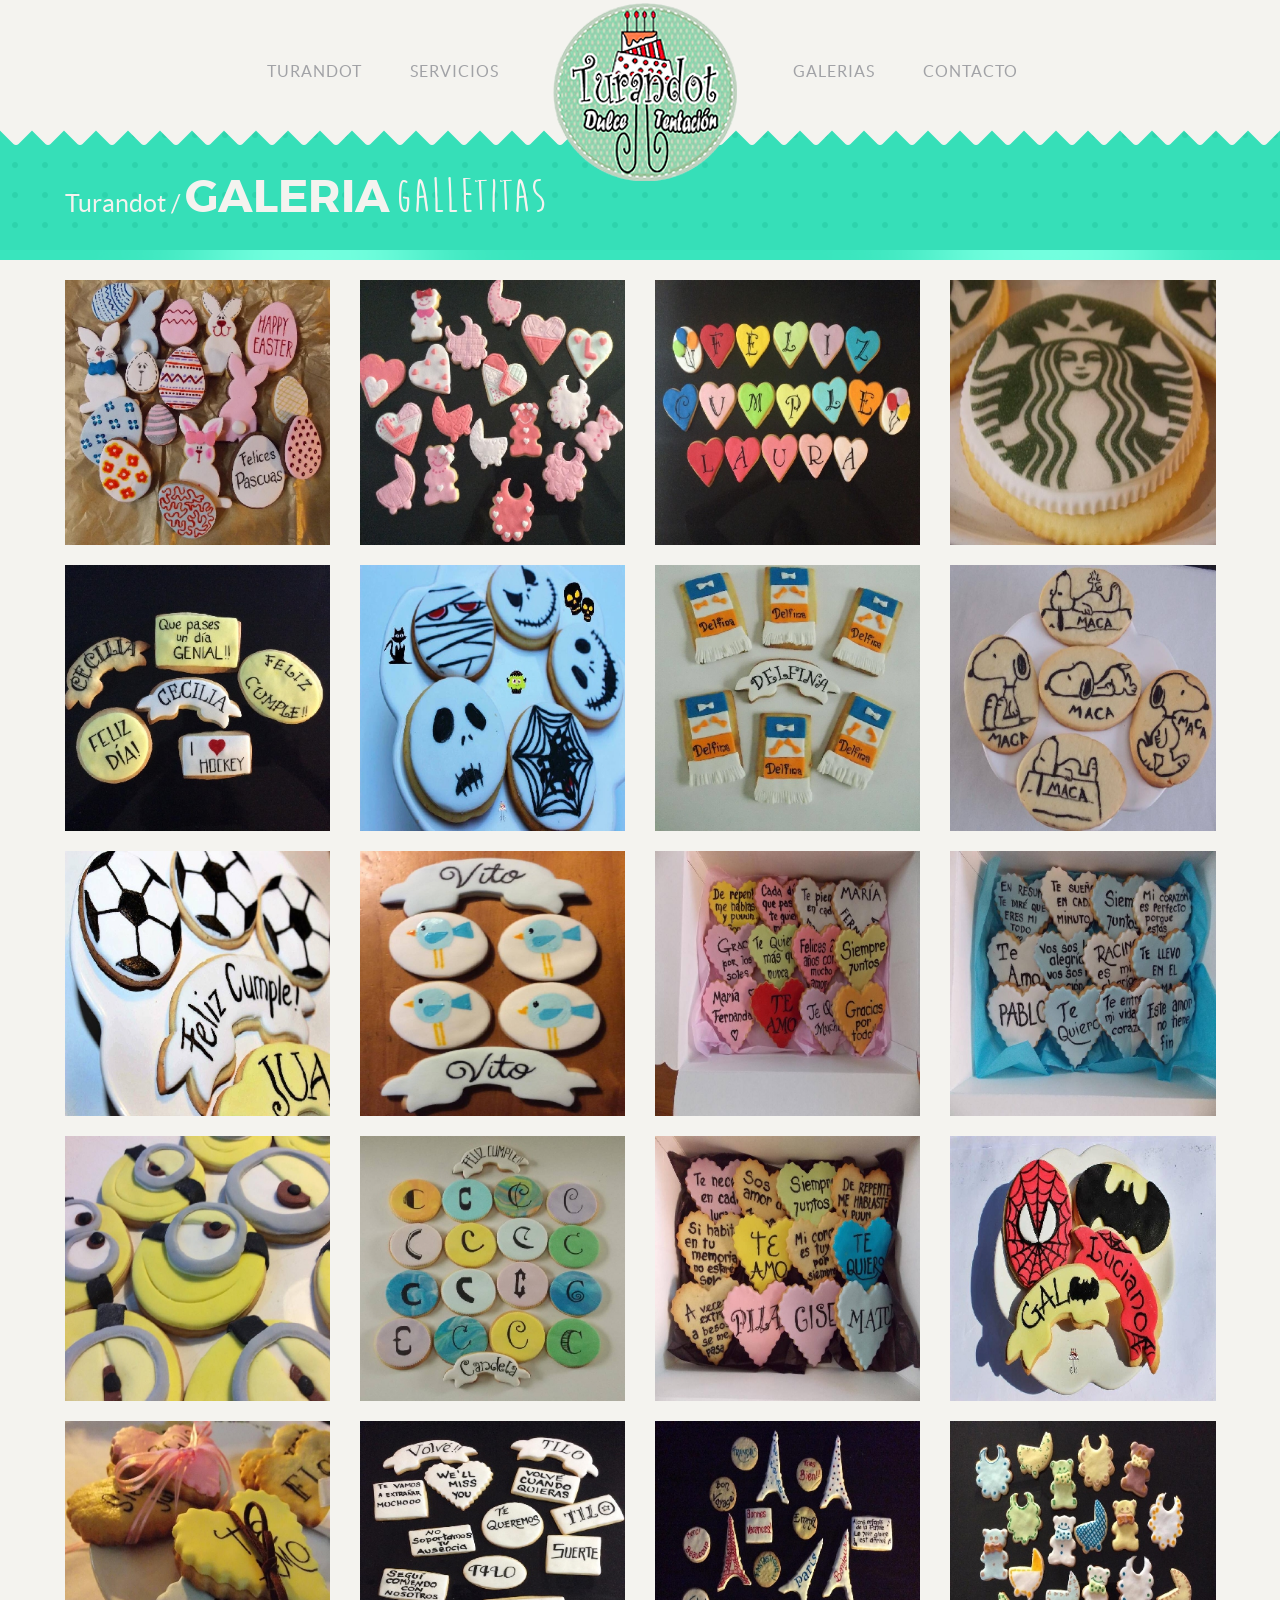
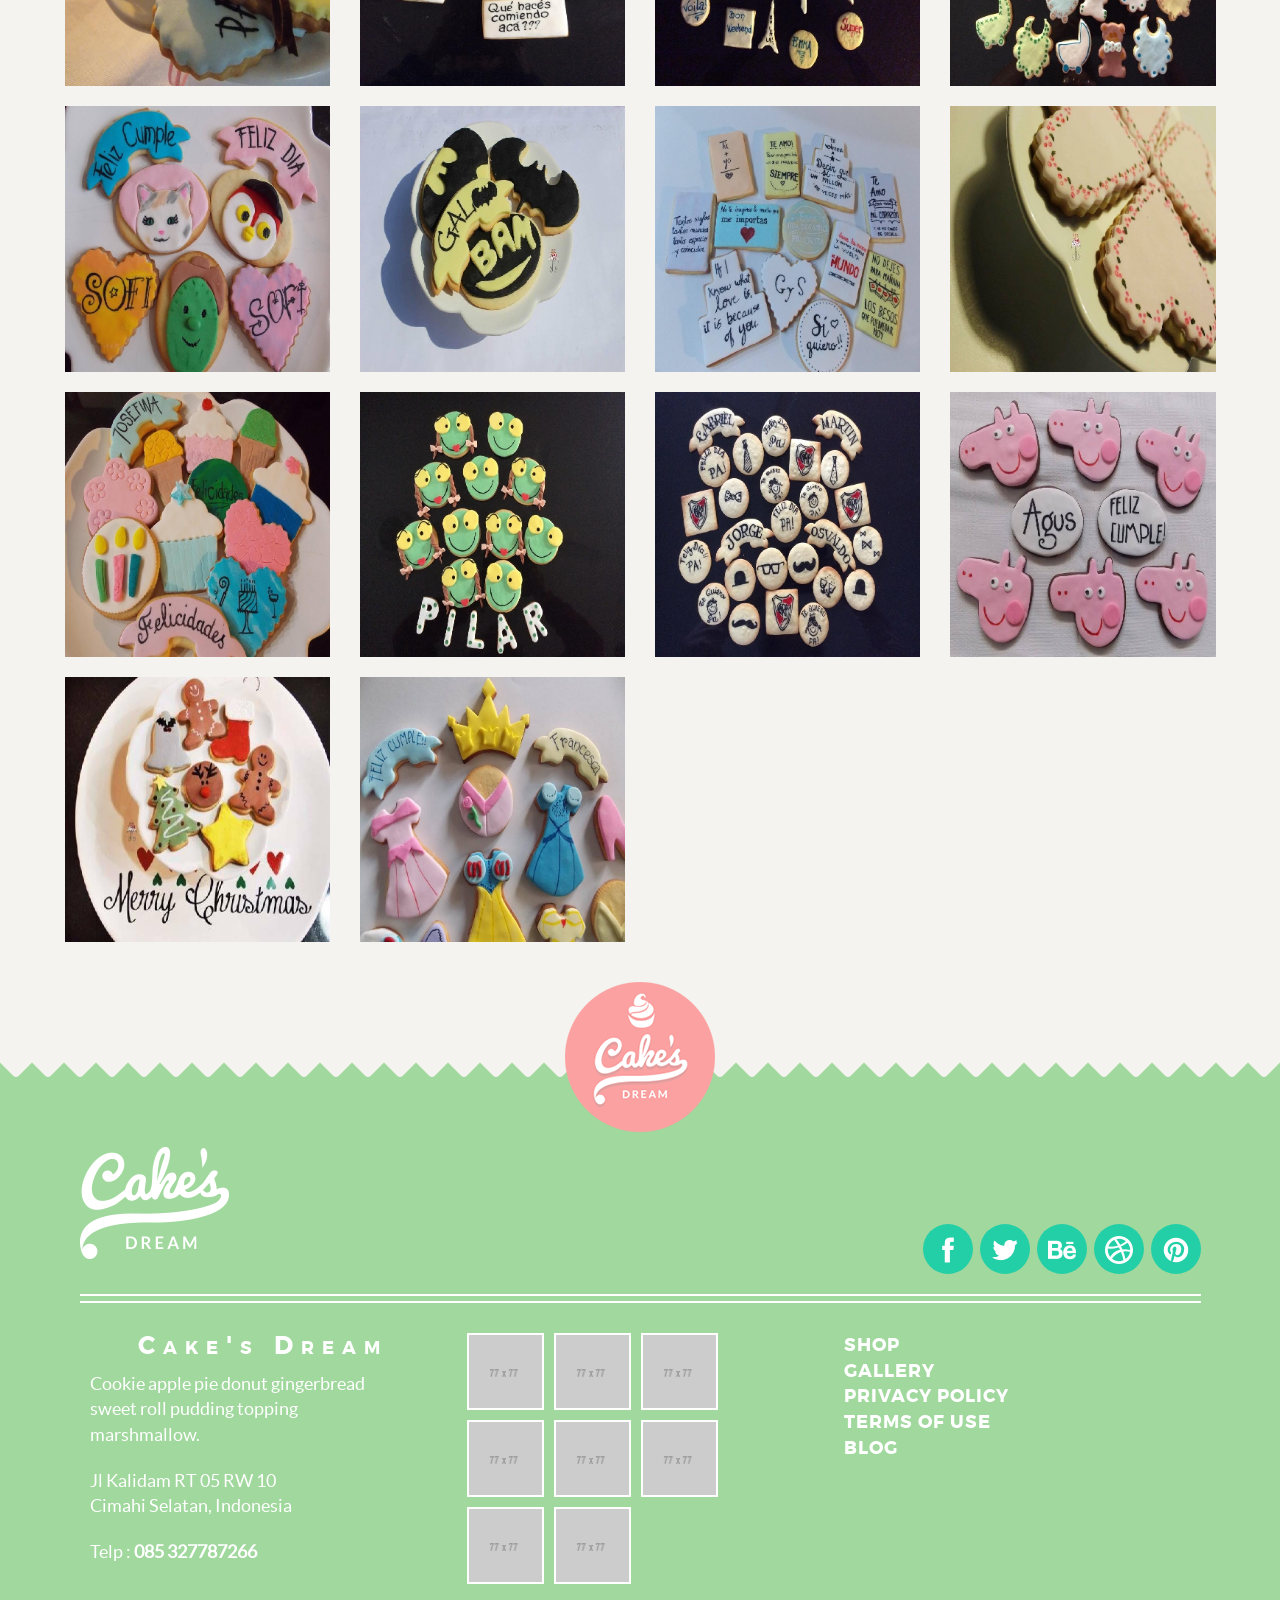
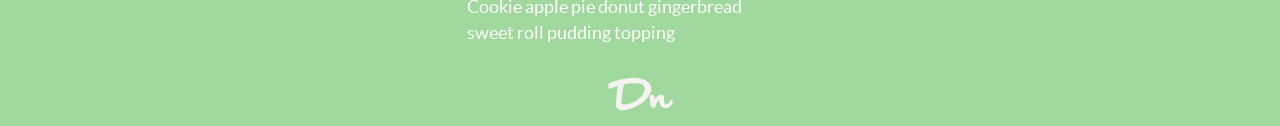
==== galletitas.html @ 6474cf6c "galeria agregada" ====
<!DOCTYPE html>
<html class="no-js" lang="en">
  <head>
    <meta charset="utf-8">
    <meta content="width=device-width, initial-scale=1.0" name="viewport">
    <meta content="Cake&#39;s Dream is Beautiful Template " name="description">
    <meta content="" name="author">
    <link href="assets/images/favicon-32x32.png" rel="shortcut icon">
    <title>Turandot Pasteleria</title>
    <link href="assets/stylesheets/css/bootstrap.css" rel="stylesheet">
    <link href="assets/stylesheets/css/font-family.css" rel="stylesheet">
    <link href="assets/stylesheets/css/responsive.css" rel="stylesheet">
    <link href="assets/stylesheets/css/slick.css" rel="stylesheet">
    <link href="assets/stylesheets/css/slick-theme.css" rel="stylesheet">
    <link href="assets/stylesheets/css/style.css" rel="stylesheet">
    <link href="assets/stylesheets/css/animate.css" rel="stylesheet">
    <link href="assets/javascripts/fancybox/jquery.fancybox.css" rel="stylesheet" type="text/css">
    <link href="assets/stylesheets/css/global.css" rel="stylesheet">
    <link href="assets/stylesheets/css/effect2.css" rel="stylesheet" type="text/css">
    <script src="assets/javascripts/modernizr.custom.js"></script>
  </head>
  <body class="demo-1">
    <div class="ip-container" id="ip-container">
      <!--initial header-->
      <header class="ip-header">
        <div class="ip-loader">
          <svg class="ip-inner" height="60px" viewbox="0 0 80 80" width="60px"><path class="ip-loader-circlebg" d="M40,10C57.351,10,71,23.649,71,40.5S57.351,71,40.5,71 S10,57.351,10,40.5S23.649,10,40.5,10z"></path><path class="ip-loader-circle" d="M40,10C57.351,10,71,23.649,71,40.5S57.351,71,40.5,71 S10,57.351,10,40.5S23.649,10,40.5,10z" id="ip-loader-circle"></path></svg>
        </div>
      </header>
      <!--main content-->
      <div class="ip-main">
        <div class="top-highlight hide">
          &nbsp;
        </div>
        <!-- Start Header Cake -->
        <section class="header-wrapper">
          <header class="wrap-header green-top-dot">
            <div class="top-absolute">
              <div class="top-header">
                <div class="container">
                  <div class="navbar-header visible-xs">
                    <button class="navbar-toggle toggle-cake show-menu"><span class="sr-only">Toggle Navigation</span><span class="icon-bar"></span><span class="icon-bar"></span><span class="icon-bar"></span></button><a class="navbar-brand navbar-cake" href="#"><img alt="Logo-Cupcakes" src="assets/images/logo-100.png"></a>
                  </div>
                  <nav>
                    <ul class="header-nav hidden-xs">
                      <li>
                        <a href="#turandot">Turandot</a>
                      </li>
                      <li>
                        <a href="#servicios">Servicios</a>
                      </li>
                      <li class="pad-top-0i">
                        <img style="margin-top: -18px;" alt="Logo-Cupcakes" src="assets/images/logo-170.png">
                      </li>
                      <li>
                        <a class="show-menu" href="javascript:void(0);">Galerias</a>
                      </li>
                      <li>
                        <a href="index.html#contacto">Contacto</a>
                      </li>
                    </ul>
                  </nav>
                  <!-- Start Mega Menu Cake -->
                  <div class="mega-menu hide">
                    <div class="tittle-mega">
                      <h4>
                        Galerias
                      </h4>
                    </div>
                    <div class="container">
                      <div class="row">
                        <div class="col-sm-2">
<!--                           <ul class="list-mega">
                            <li class="bottom-red-border">
                              Blog
                            </li>
                            <li>
                              <a href="blog.html">Blog Left Content</a>
                            </li>
                            <li>
                              <a href="blog-right-content.html">Blog Right Content</a>
                            </li>
                            <li>
                              <a href="blog-center.html">Blog Center</a>
                            </li>
                          </ul> -->
                        </div>
                        <div class="col-sm-8">
                          <ul class="list-mega">
<!--                             <li class="bottom-red-border">
                  
                            </li> -->
                            <li>
                              <a href="gallery.html">Galletitas</a>
                            </li>
                            <li>
                              <a href="gallery-dot.html">Para el Cafe</a>
                            </li>
                            <li>
                              <a href="gallery-4-column.html">Tortas Clasicas</a>
                            </li>
                            <li>
                              <a href="gallery-dot.html">Tortas Tematicas</a>
                            </li>
                            <li>
                              <a href="gallery-dot.html">Tortas Especiales</a>
                            </li>
                          </ul>
                        </div>
                        <div class="col-sm-2">
<!--                           <ul class="list-mega">
                            <li class="bottom-red-border">
                              OTHER PAGEs
                            </li>
                            <li>
                              <a href="chart-page.html">Chart Page</a>
                            </li>
                            <li>
                              <a href="product-details-page.html">Product Details</a>
                            </li>
                            <li>
                              <a href="privacy-policy.html">Privacy Policy</a>
                            </li>
                            <li>
                              <a href="terms-of-use.html">Terms Of Use</a>
                            </li>
                            <li>
                              <a href="404.html">404</a>
                            </li>
                          </ul> -->
                        </div>
                      </div>
                      <div class="div text-center">
                        <button class="btn btn-pink-cake mar-top-20 close-menu">Cerrar</button>
                      </div>
                    </div>
                  </div>
                  <!-- End Mega Menu Cake -->
                </div>
              </div>
              <div class="triangle">
                &nbsp;
              </div>
            </div>
            <div class="tittle-sub-top pad-top-150">
              <div class="container">
                Turandot /
                <h1>
                  Galeria
                </h1>
                <h2>
                  Galletitas
                </h2>
              </div>
            </div>
          </header>
          <div class="green-arrow">
            &nbsp;
          </div>
        </section>
        <!-- End Header Cake --><!-- Start Gallery -->
        <section class="gallery">
          <h2 class="hide">
            &nbsp;
          </h2>
          <div class="chart-cake">
            <div class="container">
              <div class="row">
                <div class="col-sm-12">
                  <div class="row gallery-cake">
                    <div class="col-sm-3 mar-btm-20 cupcakes">
                      <a class="fancybox" data-fancybox-group="contentgallerygel" href="assets/images/galletitas/originales/1.jpg">
                        <div class="gal-relative">
                          <div class="gal-absolute"></div>
                          <img alt="Gallery-Picture" class="img-100" src="assets/images/galletitas/1.jpg">
                        </div>
                      </a>
                    </div>
                    <div class="col-sm-3 mar-btm-20 cookies">
                      <a class="fancybox" data-fancybox-group="contentgallerygel" href="assets/images/galletitas/originales/2.jpg">
                        <div class="gal-relative">
                          <div class="gal-absolute"></div>
                          <img alt="Gallery-Picture" class="img-100" src="assets/images/galletitas/2.jpg">
                        </div>
                      </a>
                    </div>
                    <div class="col-sm-3 mar-btm-20 icecream">
                      <a class="fancybox" data-fancybox-group="contentgallerygel" href="assets/images/galletitas/originales/3.jpg">
                        <div class="gal-relative">
                          <div class="gal-absolute"></div>
                          <img alt="Gallery-Picture" class="img-100" src="assets/images/galletitas/3.jpg">
                        </div>
                      </a>
                    </div>
                    <div class="col-sm-3 mar-btm-20 cupcakes">
                      <a class="fancybox" data-fancybox-group="contentgallerygel" href="assets/images/galletitas/originales/4.jpg">
                        <div class="gal-relative">
                          <div class="gal-absolute"></div>
                          <img alt="Gallery-Picture" class="img-100" src="assets/images/galletitas/4.jpg">
                        </div>
                      </a>
                    </div>
                    <div class="col-sm-3 mar-btm-20 cookies">
                      <a class="fancybox" data-fancybox-group="contentgallerygel" href="assets/images/galletitas/originales/5.jpg">
                        <div class="gal-relative">
                          <div class="gal-absolute"></div>
                          <img alt="Gallery-Picture" class="img-100" src="assets/images/galletitas/5.jpg">
                        </div>
                      </a>
                    </div>
                    <div class="col-sm-3 mar-btm-20 icecream">
                      <a class="fancybox" data-fancybox-group="contentgallerygel" href="assets/images/galletitas/originales/6.jpg">
                        <div class="gal-relative">
                          <div class="gal-absolute"></div>
                          <img alt="Gallery-Picture" class="img-100" src="assets/images/galletitas/6.jpg">
                        </div>
                      </a>
                    </div>
                    <div class="col-sm-3 mar-btm-20 cupcakes">
                      <a class="fancybox" data-fancybox-group="contentgallerygel" href="assets/images/galletitas/originales/7.jpg">
                        <div class="gal-relative">
                          <div class="gal-absolute"></div>
                          <img alt="Gallery-Picture" class="img-100" src="assets/images/galletitas/7.jpg">
                        </div>
                      </a>
                    </div>
                    <div class="col-sm-3 mar-btm-20 cookies">
                      <a class="fancybox" data-fancybox-group="contentgallerygel" href="assets/images/galletitas/originales/8.jpg">
                        <div class="gal-relative">
                          <div class="gal-absolute"></div>
                          <img alt="Gallery-Picture" class="img-100" src="assets/images/galletitas/8.jpg">
                        </div>
                      </a>
                    </div>
                    <div class="col-sm-3 mar-btm-20 cookies">
                      <a class="fancybox" data-fancybox-group="contentgallerygel" href="assets/images/galletitas/originales/9.jpg">
                        <div class="gal-relative">
                          <div class="gal-absolute"></div>
                          <img alt="Gallery-Picture" class="img-100" src="assets/images/galletitas/9.jpg">
                        </div>
                      </a>
                    </div>
                    <div class="col-sm-3 mar-btm-20 cookies">
                      <a class="fancybox" data-fancybox-group="contentgallerygel" href="assets/images/galletitas/originales/10.jpg">
                        <div class="gal-relative">
                          <div class="gal-absolute"></div>
                          <img alt="Gallery-Picture" class="img-100" src="assets/images/galletitas/10.jpg">
                        </div>
                      </a>
                    </div>                                        
                    <div class="col-sm-3 mar-btm-20 cookies">
                      <a class="fancybox" data-fancybox-group="contentgallerygel" href="assets/images/galletitas/originales/11.jpg">
                        <div class="gal-relative">
                          <div class="gal-absolute"></div>
                          <img alt="Gallery-Picture" class="img-100" src="assets/images/galletitas/11.jpg">
                        </div>
                      </a>
                    </div>
                    <div class="col-sm-3 mar-btm-20 cookies">
                      <a class="fancybox" data-fancybox-group="contentgallerygel" href="assets/images/galletitas/originales/12.jpg">
                        <div class="gal-relative">
                          <div class="gal-absolute"></div>
                          <img alt="Gallery-Picture" class="img-100" src="assets/images/galletitas/12.jpg">
                        </div>
                      </a>
                    </div>                                      
                    <div class="col-sm-3 mar-btm-20 cookies">
                      <a class="fancybox" data-fancybox-group="contentgallerygel" href="assets/images/galletitas/originales/13.jpg">
                        <div class="gal-relative">
                          <div class="gal-absolute"></div>
                          <img alt="Gallery-Picture" class="img-100" src="assets/images/galletitas/13.jpg">
                        </div>
                      </a>
                    </div>
                    <div class="col-sm-3 mar-btm-20 cookies">
                      <a class="fancybox" data-fancybox-group="contentgallerygel" href="assets/images/galletitas/originales/14.jpg">
                        <div class="gal-relative">
                          <div class="gal-absolute"></div>
                          <img alt="Gallery-Picture" class="img-100" src="assets/images/galletitas/14.jpg">
                        </div>
                      </a>
                    </div>                                        
                    <div class="col-sm-3 mar-btm-20 cookies">
                      <a class="fancybox" data-fancybox-group="contentgallerygel" href="assets/images/galletitas/originales/15.jpg">
                        <div class="gal-relative">
                          <div class="gal-absolute"></div>
                          <img alt="Gallery-Picture" class="img-100" src="assets/images/galletitas/15.jpg">
                        </div>
                      </a>
                    </div> 
                    <div class="col-sm-3 mar-btm-20 cupcakes">
                      <a class="fancybox" data-fancybox-group="contentgallerygel" href="assets/images/galletitas/originales/16.jpg">
                        <div class="gal-relative">
                          <div class="gal-absolute"></div>
                          <img alt="Gallery-Picture" class="img-100" src="assets/images/galletitas/16.jpg">
                        </div>
                      </a>
                    </div>
                    <div class="col-sm-3 mar-btm-20 cookies">
                      <a class="fancybox" data-fancybox-group="contentgallerygel" href="assets/images/galletitas/originales/17.jpg">
                        <div class="gal-relative">
                          <div class="gal-absolute"></div>
                          <img alt="Gallery-Picture" class="img-100" src="assets/images/galletitas/17.jpg">
                        </div>
                      </a>
                    </div>
                    <div class="col-sm-3 mar-btm-20 icecream">
                      <a class="fancybox" data-fancybox-group="contentgallerygel" href="assets/images/galletitas/originales/18.jpg">
                        <div class="gal-relative">
                          <div class="gal-absolute"></div>
                          <img alt="Gallery-Picture" class="img-100" src="assets/images/galletitas/18.jpg">
                        </div>
                      </a>
                    </div>
                    <div class="col-sm-3 mar-btm-20 cupcakes">
                      <a class="fancybox" data-fancybox-group="contentgallerygel" href="assets/images/galletitas/originales/19.jpg">
                        <div class="gal-relative">
                          <div class="gal-absolute"></div>
                          <img alt="Gallery-Picture" class="img-100" src="assets/images/galletitas/19.jpg">
                        </div>
                      </a>
                    </div>
                    <div class="col-sm-3 mar-btm-20 cookies">
                      <a class="fancybox" data-fancybox-group="contentgallerygel" href="assets/images/galletitas/originales/20.jpg">
                        <div class="gal-relative">
                          <div class="gal-absolute"></div>
                          <img alt="Gallery-Picture" class="img-100" src="assets/images/galletitas/20.jpg">
                        </div>
                      </a>
                    </div>
                    <div class="col-sm-3 mar-btm-20 icecream">
                      <a class="fancybox" data-fancybox-group="contentgallerygel" href="assets/images/galletitas/originales/21.jpg">
                        <div class="gal-relative">
                          <div class="gal-absolute"></div>
                          <img alt="Gallery-Picture" class="img-100" src="assets/images/galletitas/21.jpg">
                        </div>
                      </a>
                    </div>
                    <div class="col-sm-3 mar-btm-20 cupcakes">
                      <a class="fancybox" data-fancybox-group="contentgallerygel" href="assets/images/galletitas/originales/22.jpg">
                        <div class="gal-relative">
                          <div class="gal-absolute"></div>
                          <img alt="Gallery-Picture" class="img-100" src="assets/images/galletitas/22.jpg">
                        </div>
                      </a>
                    </div>
                    <div class="col-sm-3 mar-btm-20 cookies">
                      <a class="fancybox" data-fancybox-group="contentgallerygel" href="assets/images/galletitas/originales/23.jpg">
                        <div class="gal-relative">
                          <div class="gal-absolute"></div>
                          <img alt="Gallery-Picture" class="img-100" src="assets/images/galletitas/23.jpg">
                        </div>
                      </a>
                    </div>
                    <div class="col-sm-3 mar-btm-20 cookies">
                      <a class="fancybox" data-fancybox-group="contentgallerygel" href="assets/images/galletitas/originales/24.jpg">
                        <div class="gal-relative">
                          <div class="gal-absolute"></div>
                          <img alt="Gallery-Picture" class="img-100" src="assets/images/galletitas/24.jpg">
                        </div>
                      </a>
                    </div>
                    <div class="col-sm-3 mar-btm-20 cookies">
                      <a class="fancybox" data-fancybox-group="contentgallerygel" href="assets/images/galletitas/originales/25.jpg">
                        <div class="gal-relative">
                          <div class="gal-absolute"></div>
                          <img alt="Gallery-Picture" class="img-100" src="assets/images/galletitas/25.jpg">
                        </div>
                      </a>
                    </div>                                        
                    <div class="col-sm-3 mar-btm-20 cookies">
                      <a class="fancybox" data-fancybox-group="contentgallerygel" href="assets/images/galletitas/originales/26.jpg">
                        <div class="gal-relative">
                          <div class="gal-absolute"></div>
                          <img alt="Gallery-Picture" class="img-100" src="assets/images/galletitas/26.jpg">
                        </div>
                      </a>
                    </div>
                    <div class="col-sm-3 mar-btm-20 cookies">
                      <a class="fancybox" data-fancybox-group="contentgallerygel" href="assets/images/galletitas/originales/27.jpg">
                        <div class="gal-relative">
                          <div class="gal-absolute"></div>
                          <img alt="Gallery-Picture" class="img-100" src="assets/images/galletitas/27.jpg">
                        </div>
                      </a>
                    </div>                                      
                    <div class="col-sm-3 mar-btm-20 cookies">
                      <a class="fancybox" data-fancybox-group="contentgallerygel" href="assets/images/galletitas/originales/28.jpg">
                        <div class="gal-relative">
                          <div class="gal-absolute"></div>
                          <img alt="Gallery-Picture" class="img-100" src="assets/images/galletitas/28.jpg">
                        </div>
                      </a>
                    </div>
                    <div class="col-sm-3 mar-btm-20 cookies">
                      <a class="fancybox" data-fancybox-group="contentgallerygel" href="assets/images/galletitas/originales/29.jpg">
                        <div class="gal-relative">
                          <div class="gal-absolute"></div>
                          <img alt="Gallery-Picture" class="img-100" src="assets/images/galletitas/29.jpg">
                        </div>
                      </a>
                    </div>                                        
                    <div class="col-sm-3 mar-btm-20 cookies">
                      <a class="fancybox" data-fancybox-group="contentgallerygel" href="assets/images/galletitas/originales/30.jpg">
                        <div class="gal-relative">
                          <div class="gal-absolute"></div>
                          <img alt="Gallery-Picture" class="img-100" src="assets/images/galletitas/30.jpg">
                        </div>
                      </a>
                    </div>                                        
                  </div>
                </div>
              </div>
            </div>
          </div>
        </section>
        <!-- End Gallery -->            <!-- Start Footer Cake -->
        <footer>
          <div class="triangle-no-animate">
            &nbsp;
          </div>
          <div class="container">
            <div class="abs-logo-footer">
              <img alt="Logo-Cake" src="assets/images/logo-150.png">
            </div>
            <div class="top-footer">
              <div class="row">
                <div class="col-sm-6">
                  <img alt="Logo-White" class="img-cake-center-res mar-btm-20" src="assets/images/logo-white.png">
                </div>
                <div class="col-sm-6 text-right">
                  <ul class="sosmed-cake">
                    <li>
                      <div class="center-sosmed">
                        <p class="icon icon-facebook">
                          &nbsp;
                        </p>
                      </div>
                    </li>
                    <li>
                      <div class="center-sosmed">
                        <p class="icon icon-twitter">
                          &nbsp;
                        </p>
                      </div>
                    </li>
                    <li>
                      <div class="center-sosmed">
                        <p class="icon icon-behance">
                          &nbsp;
                        </p>
                      </div>
                    </li>
                    <li>
                      <div class="center-sosmed">
                        <p class="icon icon-dribbble">
                          &nbsp;
                        </p>
                      </div>
                    </li>
                    <li>
                      <div class="center-sosmed">
                        <p class="icon icon-pinterest">
                          &nbsp;
                        </p>
                      </div>
                    </li>
                  </ul>
                </div>
              </div>
            </div>
            <div class="line-top-white mar-btm-20 mar-top-20">
              &nbsp;
            </div>
            <div class="content-about-footer">
              <!-- Column -->
              <div class="col-sm-4">
                <h4>
                  Cake's Dream
                </h4>
                <p class="mar-btm-20">
                  Cookie apple pie donut gingerbread <br>sweet roll pudding topping <br>marshmallow.<br>
                </p>
                <p class="mar-btm-20">
                  Jl Kalidam RT 05 RW 10 <br>Cimahi Selatan, Indonesia<br>
                </p>
                <p class="mar-btm-20">
                  Telp : <strong>085 327787266</strong>
                </p>
              </div>
              <!-- Column -->
              <div class="col-sm-4 hidden-xs">
                <ul class="list-picture-footer">
                  <li>
                    <a class="fancybox" data-fancybox-group="contentgallery" href="assets/images/tag-1.jpg"><img alt="Img-sm-picture" class="img-100" src="assets/images/tag-1.jpg"></a>
                  </li>
                  <li>
                    <a class="fancybox" data-fancybox-group="contentgallery" href="assets/images/tag-2.jpg"><img alt="Img-sm-picture" class="img-100" src="assets/images/tag-2.jpg"></a>
                  </li>
                  <li>
                    <a class="fancybox" data-fancybox-group="contentgallery" href="assets/images/tag-3.jpg"><img alt="Img-sm-picture" class="img-100" src="assets/images/tag-3.jpg"></a>
                  </li>
                  <li>
                    <a class="fancybox" data-fancybox-group="contentgallery" href="assets/images/tag-4.jpg"><img alt="Img-sm-picture" class="img-100" src="assets/images/tag-4.jpg"></a>
                  </li>
                  <li>
                    <a class="fancybox" data-fancybox-group="contentgallery" href="assets/images/tag-5.jpg"><img alt="Img-sm-picture" class="img-100" src="assets/images/tag-5.jpg"></a>
                  </li>
                  <li>
                    <a class="fancybox" data-fancybox-group="contentgallery" href="assets/images/tag-6.jpg"><img alt="Img-sm-picture" class="img-100" src="assets/images/tag-6.jpg"></a>
                  </li>
                  <li>
                    <a class="fancybox" data-fancybox-group="contentgallery" href="assets/images/tag-7.jpg"><img alt="Img-sm-picture" class="img-100" src="assets/images/tag-7.jpg"></a>
                  </li>
                  <li>
                    <a class="fancybox" data-fancybox-group="contentgallery" href="assets/images/tag-8.jpg"><img alt="Img-sm-picture" class="img-100" src="assets/images/tag-8.jpg"></a>
                  </li>
                </ul>
                <div class="clear"></div>
                <p>
                  Cookie apple pie donut gingerbread <br>sweet roll pudding topping
                </p>
              </div>
              <!-- Column -->
              <div class="col-sm-4">
                <ul class="list-link-home">
                  <li>
                    <a href="shop.html">Shop</a>
                  </li>
                  <li>
                    <a href="gallery.html">Gallery</a>
                  </li>
                  <li>
                    <a href="privacy-policy.html">Privacy Policy</a>
                  </li>
                  <li>
                    <a href="terms-of-use.html">Terms Of Use</a>
                  </li>
                  <li>
                    <a href="blog-center.html">Blog</a>
                  </li>
                </ul>
              </div>
            </div>
            <div class="logo-dn">
              <img alt="Delip Nugraha" src="assets/images/dn.png">
            </div>
          </div>
        </footer>
        <!-- End Option Cake -->
      </div>
    </div>
    <script src="assets/javascripts/jquery.js"></script>
    <script src="assets/javascripts/fancybox/jquery.fancybox.pack.js"></script>
    <script src="assets/javascripts/slick.js"></script>
    <script src="assets/javascripts/wow/wow.js"></script>
    <script src="assets/javascripts/custom.js"></script>
    <script src="assets/javascripts/bootstrap.js"></script>
    <script src="assets/javascripts/classie.js"></script>
    <script src="assets/javascripts/pathLoader.js"></script>
    <script src="assets/javascripts/main.js"></script>
    <script type="text/javascript">
      new WOW().init();
    </script>
  </body>
</html>
---- assets/stylesheets/css/font-family.css ----
@charset "UTF-8";
/* Generated by Font Squirrel (http://www.fontsquirrel.com) on February 2, 2015 */
@font-face {
  font-family: 'montserratbold';
  src: url('../../fonts/montserrat-bold-webfont.eot');
  src: url('../../fonts/montserrat-bold-webfont.eot?#iefix') format('embedded-opentype'), url('../../fonts/montserrat-bold-webfont.woff2') format('woff2'), url('../../fonts/montserrat-bold-webfont.woff') format('woff'), url('../../fonts/montserrat-bold-webfont.ttf') format('truetype'), url('../../fonts/montserrat-bold-webfont.svg#montserratbold') format('svg');
  font-weight: normal;
  font-style: normal;
}
@font-face {
  font-family: 'moon_flower_boldregular';
  src: url('../../fonts/moon_flower_bold-webfont.eot');
  src: url('../../fonts/moon_flower_bold-webfont.eot?#iefix') format('embedded-opentype'), url('../../fonts/moon_flower_bold-webfont.woff2') format('woff2'), url('../../fonts/moon_flower_bold-webfont.woff') format('woff'), url('../../fonts/moon_flower_bold-webfont.ttf') format('truetype'), url('../../fonts/moon_flower_bold-webfont.svg#moon_flower_boldregular') format('svg');
  font-weight: normal;
  font-style: normal;
}
@font-face {
  font-family: 'latoregular';
  src: url('../../fonts/lato-regular-webfont.eot');
  src: url('../../fonts/lato-regular-webfont.eot?#iefix') format('embedded-opentype'), url('../../fonts/lato-regular-webfont.woff2') format('woff2'), url('../../fonts/lato-regular-webfont.woff') format('woff'), url('../../fonts/lato-regular-webfont.ttf') format('truetype'), url('../../fonts/lato-regular-webfont.svg#latoregular') format('svg');
  font-weight: normal;
  font-style: normal;
}
@font-face {
  font-family: "custom-font";
  src: url("../../fonts/custom-font.eot");
  src: url("../../fonts/custom-font.eot?#iefix") format("embedded-opentype"), url("../../fonts/custom-font.woff") format("woff"), url("../../fonts/custom-font.ttf") format("truetype"), url("../../fonts/custom-font.svg#untitled-font-4") format("svg");
  font-weight: normal;
  font-style: normal;
}
[data-icon]:before {
  font-family: "custom-font" !important;
  content: attr(data-icon);
  font-style: normal !important;
  font-weight: normal !important;
  font-variant: normal !important;
  text-transform: none !important;
  speak: none;
  line-height: 1;
  -webkit-font-smoothing: antialiased;
  -moz-osx-font-smoothing: grayscale;
}
[class^="icon-"]:before,
[class*=" icon-"]:before {
  font-family: "custom-font" !important;
  font-style: normal !important;
  font-weight: normal !important;
  font-variant: normal !important;
  text-transform: none !important;
  speak: none;
  line-height: 1;
  -webkit-font-smoothing: antialiased;
  -moz-osx-font-smoothing: grayscale;
}
.icon-ionicons:before {
  content: "a";
}
.icon-ionicons-1:before {
  content: "b";
}
.icon-ionicons-2:before {
  content: "c";
}
.icon-ionicons-3:before {
  content: "d";
}
.icon-hour-glass:before {
  content: "e";
}
.icon-phone-1:before {
  content: "f";
}
.icon-paypal:before {
  content: "g";
}
.icon-map-pin-5:before {
  content: "h";
}
.icon-html:before {
  content: "i";
}
.icon-hourglass:before {
  content: "j";
}
.icon-wrench:before {
  content: "k";
}
.icon-fontawesome-webfont:before {
  content: "l";
}
.icon-fontawesome-webfont-1:before {
  content: "m";
}
.icon-fontawesome-webfont-2:before {
  content: "n";
}
.icon-check-alt:before {
  content: "o";
}
.icon-fontawesome-webfont-3:before {
  content: "p";
}
.icon-cog:before {
  content: "q";
}
.icon-cog-1:before {
  content: "r";
}
.icon-device-mobile:before {
  content: "s";
}
.icon-placepin:before {
  content: "t";
}
.icon-paint-bucket:before {
  content: "u";
}
.icon-screen-desktop:before {
  content: "v";
}
.icon-behance:before {
  content: "w";
}
.icon-facebook:before {
  content: "x";
}
.icon-twitter:before {
  content: "y";
}
.icon-linkedin:before {
  content: "z";
}
.icon-gplus:before {
  content: "A";
}
.icon-mail:before {
  content: "B";
}
.icon-email-envelope:before {
  content: "C";
}
.icon-at-email:before {
  content: "D";
}
.icon-dribbble:before {
  content: "E";
}
.icon-dribbble-1:before {
  content: "F";
}
.icon-mark-github:before {
  content: "G";
}
.icon-octoface:before {
  content: "H";
}
.icon-squirrel:before {
  content: "I";
}
.icon-check-mark-2:before {
  content: "J";
}
.icon-check-mark:before {
  content: "K";
}
.icon-check-circle:before {
  content: "L";
}
.icon-pinterest:before {
  content: "M";
}
.icon-social-orkut:before {
  content: "N";
}
.icon-social-evernote:before {
  content: "O";
}
.icon-social-linkedin:before {
  content: "P";
}
.icon-social-tumblr:before {
  content: "Q";
}
.icon-social-treehouse:before {
  content: "R";
}
.icon-social-stumbleupon:before {
  content: "S";
}
.icon-social-rdio:before {
  content: "T";
}
.icon-social-twitter:before {
  content: "U";
}
.icon-social-vimeo:before {
  content: "V";
}
.icon-social-xbox:before {
  content: "W";
}
.icon-social-smashing-mag:before {
  content: "X";
}
.icon-social-skype:before {
  content: "Y";
}
.icon-chevron-right:before {
  content: "Z";
}
.icon-chevron-left:before {
  content: "0";
}
.icon-apple:before {
  content: "1";
}
.icon-cd:before {
  content: "2";
}
.icon-air:before {
  content: "3";
}
.icon-rocket:before {
  content: "4";
}
.icon-sound:before {
  content: "5";
}
.icon-eye:before {
  content: "6";
}
.icon-attachment:before {
  content: "7";
}
.icon-at:before {
  content: "8";
}
.icon-check:before {
  content: "9";
}
.icon-pen:before {
  content: "!";
}
---- assets/stylesheets/css/responsive.css ----
.pad-md-100 {
	padding: 0 100px;
}
---- assets/stylesheets/css/style.css ----
/* 
=============================================== 
Table Of Content
=============================================== 

1. Header Section CSS
	1.1 Header Custom Title Background
2. Shop Product
	2.1 Product Details
	2.2 Chart Page
3. Banner Section CSS
4. About Cake Section CSS
5. Gallery Section CSS
6. Product Cake Section CSS
7. News Cake Section CSS
8. Option Section CSS
9. Pricing Cake Section CSS
10. About Cake Section CSS
11. Pagination Section CSS
12. Terms of Use and Privacy Section CSS
13. 404 Section CSS
14. Footer Section CSS 

-------------------------------------------- */
/* 
=============================================== 
1. Header Section CSS
=============================================== 
*/
.normal-heading {
  margin: 0 auto;
  margin-top: 0;
  margin-bottom: 0;
}
.mar-top-10 {
  margin-top: 10px;
}
.mar-top-20 {
  margin-top: 20px;
}
.mar-right-10 {
  margin-right: 10px;
}
.mar-left-10 {
  margin-left: 10px;
}
.mar-btm-0 {
  margin-bottom: 0;
}
.mar-btm-10 {
  margin-bottom: 10px;
}
.mar-btm-20 {
  margin-bottom: 20px;
}
.no-pad-right {
  padding-right: 15px;
}
@media (min-width: 768px) {
  .no-pad-right {
    padding-right: 0;
  }
}
.no-pad-left {
  padding-left: 15px;
}
@media (min-width: 768px) {
  .no-pad-left {
    padding-left: 0;
  }
}
.pad-top-150 {
  padding-top: 150px;
}
.pad-top-10 {
  padding-top: 10px;
}
.pad-btm-10 {
  padding-bottom: 10px;
}
.img-cake-center {
  display: block;
  margin: 0 auto;
}
@media (max-width: 768px) {
  .img-cake-center-res {
    display: block;
    margin: 0 auto;
  }
}
@media (max-width: 768px) {
  .img-full-sm {
    width: auto;
  }
}
@media (min-width: 768px) {
  .img-full-sm {
    width: 100%;
  }
}
@media (min-width: 992px) {
  .img-full-sm {
    width: auto;
  }
}
.lpurple {
  color: #e6c9ff;
}
.purple-color {
  color: #a593c2;
}
.dpurple-color {
  color: #9a70bf;
}
.green-color {
  color: #23cfa7;
}
.orange-color {
  color: #ffbb63;
}
.blue-color {
  color: #59d4f0;
}
.pink-color {
  color: #fba1a1;
}
.grey-color {
  color: #a1a2a6;
}
.btn:focus {
  outline: 0;
  color: #ffffff;
}
.btn-inline {
  display: inline-block;
}
.btn-pink-cake {
  background-color: #fba1a1;
  text-transform: uppercase;
  color: #ffffff;
  -webkit-transition: all 0.2s ease-out;
  -moz-transition: all 0.2s ease-out;
  -ms-transition: all 0.2s ease-out;
  -o-transition: all 0.2s ease-out;
  transition: all 0.2s ease-out;
}
.btn-pink-cake:hover {
  color: #ffffff;
  background-color: #f97070;
}
.btn-grey-cake {
  background-color: #a1a2a6;
  text-transform: uppercase;
  color: #ffffff;
  -webkit-transition: all 0.2s ease-out;
  -moz-transition: all 0.2s ease-out;
  -ms-transition: all 0.2s ease-out;
  -o-transition: all 0.2s ease-out;
  transition: all 0.2s ease-out;
}
.btn-grey-cake:hover {
  color: #ffffff;
  background-color: #87888d;
}
.btn-blue-cake {
  background-color: #59d4f0;
  text-transform: uppercase;
  color: #ffffff;
  -webkit-transition: all 0.2s ease-out;
  -moz-transition: all 0.2s ease-out;
  -ms-transition: all 0.2s ease-out;
  -o-transition: all 0.2s ease-out;
  transition: all 0.2s ease-out;
}
.btn-blue-cake:hover {
  color: #ffffff;
  background-color: #2ac8ec;
}
.btn-orange-cake {
  background-color: #ffbb63;
  text-transform: uppercase;
  color: #ffffff;
  -webkit-transition: all 0.2s ease-out;
  -moz-transition: all 0.2s ease-out;
  -ms-transition: all 0.2s ease-out;
  -o-transition: all 0.2s ease-out;
  transition: all 0.2s ease-out;
}
.btn-orange-cake:hover {
  color: #ffffff;
  background-color: #ffa530;
}
.form-control-custom {
  color: #a1a2a6;
  box-shadow: inset 0 1px 1px rgba(0, 0, 0, 0);
  -webkit-box-shadow: inset 0 1px 1px rgba(0, 0, 0, 0);
  -o-box-shadow: inset 0 1px 1px rgba(0, 0, 0, 0);
}
.form-control-custom:focus {
  border: solid 1px #fba1a1;
  box-shadow: inset 0 1px 1px rgba(0, 0, 0, 0);
  -webkit-box-shadow: inset 0 1px 1px rgba(0, 0, 0, 0);
  -o-box-shadow: inset 0 1px 1px rgba(0, 0, 0, 0);
}
.top-highlight {
  position: absolute;
  width: 100%;
  height: 100%;
  background-color: rgba(165, 147, 194, 0.7);
  z-index: 3;
}
/* 
=============================================== 
1.1 Header Section CSS
=============================================== 
*/
.header-wrapper .wrap-header {
  background: url('../../images/background-cake-green.png') repeat;
  height: 100%;
}
.header-wrapper .wrap-header.purple-top-dot {
  background: url('../../images/dot-purple-1.png') repeat;
  height: 250px;
}
.header-wrapper .wrap-header.blue-top-dot {
  background: url('../../images/dot-blue-1.png') repeat;
  height: 250px;
}
.header-wrapper .wrap-header.green-top-dot {
  background: url('../../images/dot-green-1.png') repeat;
  height: 250px;
}
.header-wrapper .wrap-header.orange-top-dot {
  background: url('../../images/dot-orange-1.png') repeat;
  height: 250px;
}
.header-wrapper .chart-cake {
  padding: 40px 0;
  border-bottom: dashed 1px #a1a2a6;
  background-color: #f4f3ef;
  -webkit-transition: all 0.2s ease-out;
  -moz-transition: all 0.2s ease-out;
  -ms-transition: all 0.2s ease-out;
  -o-transition: all 0.2s ease-out;
  transition: all 0.2s ease-out;
  cursor: pointer;
}
.header-wrapper .chart-cake:hover {
  background-color: #eceae3;
}
.header-wrapper .chart-cake:nth-child(2n) {
  background-color: #f0eee9;
  -webkit-transition: all 0.2s ease-out;
  -moz-transition: all 0.2s ease-out;
  -ms-transition: all 0.2s ease-out;
  -o-transition: all 0.2s ease-out;
  transition: all 0.2s ease-out;
  cursor: pointer;
}
.header-wrapper .chart-cake:nth-child(2n):hover {
  background-color: #eceae3;
}
.header-wrapper .chart-cake:last-child {
  border-bottom: none;
}
.header-wrapper .chart-cake img {
  display: block;
  margin: 0 auto;
  padding: 20px 0;
}
.header-wrapper .chart-cake .tittle-chart-cake {
  border-bottom: dashed 1px #a1a2a6;
}
.header-wrapper .chart-cake .tittle-chart-cake h1 {
  font-size: 40px;
  text-transform: uppercase;
  letter-spacing: 2px;
  margin-top: 0;
}
.header-wrapper .chart-cake .tittle-chart-cake h1 span {
  font-size: 30px;
  font-family: 'latoregular';
  text-transform: capitalize;
  letter-spacing: 0px;
}
.header-wrapper .chart-cake .star {
  padding: 15px 0 15px 0;
}
.header-wrapper .chart-cake .star li {
  display: inline-block;
}
.header-wrapper .chart-cake .star li span {
  margin-left: 10px;
  vertical-align: top;
  font-size: 18px;
}
.header-wrapper .chart-cake .star li .icon-star-active {
  width: 16px;
  height: 16px;
  background: url('../../images/star.png') repeat;
  display: inline-block;
}
.header-wrapper .chart-cake .star li .icon-star-disable {
  width: 16px;
  height: 16px;
  background: url('../../images/star.png') repeat;
  background-position: 16px 16px;
  display: inline-block;
  cursor: pointer;
  -webkit-transition: all 0.2s ease-out;
  -moz-transition: all 0.2s ease-out;
  -ms-transition: all 0.2s ease-out;
  -o-transition: all 0.2s ease-out;
  transition: all 0.2s ease-out;
}
.header-wrapper .chart-cake .star li .icon-star-disable:hover {
  cursor: pointer;
  background-position: 16px 0px;
}
.header-wrapper .chart-cake .star li .icon-star-disable:active {
  background-position: 16px 16px;
}
.header-wrapper .blog-cake {
  padding: 15px;
}
.header-wrapper .blog-cake .overflow-xs {
  overflow: hidden;
}
.header-wrapper .blog-cake .wrap-blog-content {
  margin-top: 20px;
  float: left;
  width: 100%;
}
.header-wrapper .blog-cake .wrap-blog-content .left-date-blog {
  width: 100%;
  height: 80px;
  background-color: #59d4f0;
  padding: 10px;
  text-align: center;
  color: white;
  float: left;
}
@media (min-width: 768px) {
  .header-wrapper .blog-cake .wrap-blog-content .left-date-blog {
    height: 100px;
  }
}
@media (min-width: 992px) {
  .header-wrapper .blog-cake .wrap-blog-content .left-date-blog {
    width: 100px;
    height: 100px;
  }
}
.header-wrapper .blog-cake .wrap-blog-content .left-date-blog h1 {
  margin-top: 0;
  margin-bottom: 0;
}
.header-wrapper .blog-cake .wrap-blog-content .left-date-blog p {
  line-height: 7px;
  text-transform: uppercase;
}
.header-wrapper .blog-cake .wrap-blog-content .right-hand-content-blog {
  width: 100%;
  float: left;
}
@media (min-width: 992px) {
  .header-wrapper .blog-cake .wrap-blog-content .right-hand-content-blog {
    width: 650px;
  }
}
@media (min-width: 992px) and (max-width: 1199px) {
  .header-wrapper .blog-cake .wrap-blog-content .right-hand-content-blog {
    width: 516px;
  }
}
.header-wrapper .blog-cake .wrap-blog-content .right-hand-content-blog .content-blog-bottom {
  padding: 15px;
  background-color: white;
  margin-bottom: 20px;
  font-size: 18px;
  display: block;
}
.header-wrapper .blog-cake .wrap-blog-content .right-hand-content-blog .content-blog-bottom h4 {
  color: #59d4f0;
  font-family: 'montserratbold';
  text-transform: uppercase;
  font-size: 25px;
}
.header-wrapper .blog-cake .wrap-blog-content .right-hand-content-blog .content-blog-bottom h4 span {
  font-family: 'latoregular';
  text-transform: capitalize;
  font-size: 18px;
}
.header-wrapper .blog-cake .wrap-blog-content .right-hand-content-blog .content-blog-bottom .right-read {
  height: 90px;
  display: table;
  margin: 0 auto;
}
.header-wrapper .blog-cake .wrap-blog-content .right-hand-content-blog .content-blog-bottom .right-read span {
  display: table-cell;
  vertical-align: middle;
}
.header-wrapper .blog-cake .form-list-box {
  margin-bottom: 20px;
  overflow: hidden;
}
.header-wrapper .blog-cake .form-list-box .content-tags {
  overflow: hidden;
}
@media (max-width: 768px) {
  .header-wrapper .blog-cake .form-list-box .content-tags {
    margin: 0 auto;
    display: block;
    text-align: center;
  }
}
.header-wrapper .blog-cake .form-list-box .content-tags a {
  padding: 10px;
  background-color: #59d4f0;
  display: inline-block;
  color: #ffffff;
  text-transform: uppercase;
  -webkit-transition: all 0.2s ease-out;
  -moz-transition: all 0.2s ease-out;
  -ms-transition: all 0.2s ease-out;
  -o-transition: all 0.2s ease-out;
  transition: all 0.2s ease-out;
  margin-right: 10px;
  margin-bottom: 10px;
}
.header-wrapper .blog-cake .form-list-box .content-tags a:hover {
  text-decoration: none;
  background-color: #2ac8ec;
}
.header-wrapper .blog-cake .form-list-box h3 {
  font-size: 25px;
  font-family: 'montserratbold';
  text-transform: uppercase;
  color: #59d4f0;
  letter-spacing: 1px;
}
.header-wrapper .blog-cake .form-list-box p,
.header-wrapper .blog-cake .form-list-box ul {
  font-size: 18px;
}
.header-wrapper .blog-cake .form-list-box ul {
  float: left;
  width: 100%;
}
.header-wrapper .blog-cake .form-list-box ul li {
  padding: 10px;
  float: left;
  width: 100%;
  border-bottom: 1px #a1a2a6 dashed;
  -webkit-transition: all 0.2s ease-out;
  -moz-transition: all 0.2s ease-out;
  -ms-transition: all 0.2s ease-out;
  -o-transition: all 0.2s ease-out;
  transition: all 0.2s ease-out;
  cursor: pointer;
  vertical-align: top;
}
.header-wrapper .blog-cake .form-list-box ul li:hover {
  background-color: #eceae3;
}
.header-wrapper .show-content-blog {
  display: none;
}
.header-wrapper .top-absolute {
  position: absolute;
  width: 100%;
  z-index: 3;
}
.header-wrapper .navbar-cake {
  width: 100%;
  position: absolute;
  z-index: 1;
}
.header-wrapper .navbar-cake img {
  margin: 0 auto;
}
.header-wrapper .toggle-cake {
  background-color: #fba1a1;
  -webkit-transition: all 0.2s ease-out;
  -moz-transition: all 0.2s ease-out;
  -ms-transition: all 0.2s ease-out;
  -o-transition: all 0.2s ease-out;
  transition: all 0.2s ease-out;
  z-index: 2;
}
.header-wrapper .toggle-cake:hover {
  background-color: #f97070;
}
.header-wrapper .toggle-cake .icon-bar {
  background-color: #ffffff;
}
.header-wrapper .mega-menu {
  text-transform: uppercase;
  margin-top: 100px;
  margin-bottom: 40px;
}
@media (min-width: 768px) {
  .header-wrapper .mega-menu {
    margin-top: 20px;
  }
}
.header-wrapper .mega-menu .tittle-mega {
  text-align: center;
  border-top: dashed 1px #a1a2a6;
  border-bottom: dashed 1px #a1a2a6;
}
.header-wrapper .mega-menu .list-mega {
      padding: 0px 10px 10px 10px;
}
.header-wrapper .mega-menu .list-mega li {
  padding: 7px;
  border-bottom: dotted 1px #a1a2a6;
  -webkit-transition: all 0.2s ease-out;
  -moz-transition: all 0.2s ease-out;
  -ms-transition: all 0.2s ease-out;
  -o-transition: all 0.2s ease-out;
  transition: all 0.2s ease-out;
  cursor: pointer;
}
.first-item{
border-top: dotted 1px #a1a2a6;
}
.header-wrapper .mega-menu .list-mega li.bottom-red-border {
  border-bottom: 2px solid #fba1a1;
}
.header-wrapper .mega-menu .list-mega li a {
  display: block;
  text-decoration: none;
  color: #68696b;
    text-align: center;
}
.header-wrapper .mega-menu .list-mega li:first-child {
  background-color: #f4f3ef;
  cursor: inherit;
}
.header-wrapper .mega-menu .list-mega li:first-child:hover {
      background-color: #eae8e0;
}
.header-wrapper .mega-menu .list-mega li:hover {
  background-color: #eae8e0;
}
.header-wrapper .tittle-sub-top {
  color: #f4f3ef;
  font-size: 25px;
}
.header-wrapper .tittle-sub-top h1 {
  text-transform: uppercase;
  font-size: 30px;
  display: inline-block;
}
@media (min-width: 768px) {
  .header-wrapper .tittle-sub-top h1 {
    font-size: 45px;
  }
}
.header-wrapper .tittle-sub-top h2 {
  display: inline-block;
}
.header-wrapper .top-header {
  background-color: #f4f3ef;
  height: 130px;
}
.header-wrapper .top-header.show-mega {
  height: auto;
}
.header-wrapper .top-header .header-nav {
  display: block;
  margin: 0 auto;
  text-align: center;
  margin-top: 20px;
}
.header-wrapper .top-header .header-nav li {
  vertical-align: top;
  display: inline-block;
  text-transform: uppercase;
  color: #a1a2a6;
  font-size: 16px;
  padding-right: 20px;
  padding-left: 25px;
  padding-top: 40px;
  letter-spacing: 1px;
}
.header-wrapper .top-header .header-nav li a {
  color: #a1a2a6;
  -webkit-transition: all 0.2s ease-out;
  -moz-transition: all 0.2s ease-out;
  -ms-transition: all 0.2s ease-out;
  -o-transition: all 0.2s ease-out;
  transition: all 0.2s ease-out;
  text-decoration: none;
}
.header-wrapper .top-header .header-nav li a:hover {
  color: #13AD89;
}
.triangle {
  background: url('../../images/arrow.png') repeat-x;
  -webkit-animation: arrows 1s infinite;
  animation: arrows 1s infinite;
}
.triangle-no-animate {
  background: url('../../images/arrow.png') repeat-x;
}
.triangle-no-animateblue {
  background: url('../../images/arrowblue.png') repeat-x;
}
/* Standard syntax */
@keyframes arrows {
  from {
    background-position: 0px 0px  ;
  }
  to {
    background-position: 32px 0px ;
  }
}
/* Chrome, Safari, Opera */
@-webkit-keyframes arrows {
  from {
    background-position: 0px 0px  ;
  }
  to {
    background-position: 32px 0px ;
  }
}
.triangle-top {
  background: url('../../images/arrow-top.png') repeat-x;
  -webkit-animation: arrowstop 1s infinite;
  animation: arrowstop 1s infinite;
  height: 15px;
}
.triangle-top-no-animate {
  background: url('../../images/arrow-top.png') repeat-x;
  height: 15px;
}
/* Standard syntax */
@keyframes arrowstop {
  from {
    background-position: 0px 0px  ;
  }
  to {
    background-position: 32px 0px ;
  }
}
/* Chrome, Safari, Opera */
@-webkit-keyframes arrowstop {
  from {
    background-position: 0px 0px  ;
  }
  to {
    background-position: 32px 0px ;
  }
}
/* 
=============================================== 
2. Shop Product
=============================================== 
*/
.more-cake {
  background-color: #23cfa7;
  color: #ffffff;
  padding: 50px 0;
}
.more-cake p {
  font-size: 20px;
}
.more-cake .more-product {
  width: 100%;
  background-color: pink;
}
.more-cake .more-product img {
  border: 5px #ffffff solid;
}
.more-cake .detail-product {
  background-color: #ffffff;
  color: #a1a2a6;
  padding: 10px;
  margin-bottom: 20px;
  font-size: 20px;
  line-height: 40px;
}
.more-cake .detail-product h1 {
  font-size: 40px;
}
/* 
=============================================== 
2.1 Product Details
=============================================== 
*/
.shop-back {
  margin-bottom: 10px;
}
.shop-back a,
.shop-back a:hover {
  color: #a1a2a6;
}
/* 
=============================================== 
2.2 Chart Page
=============================================== 
*/
.chart-cake tr {
  background-color: #fcfcfc;
}
.chart-cake tr:first-child {
  background-color: #ffffff;
}
.chart-description {
  max-width: 200px;
  border-bottom: dashed 1px #a1a2a6;
}
.chart-center {
  vertical-align: middle !important;
  text-align: center;
}
.top-cake-table {
  background-color: #ffffff;
  border: solid 1px #ddd;
  margin-bottom: 10px;
}
.top-cake-table .top-cake-no,
.top-cake-table .top-cake-product,
.top-cake-table .top-cake-img,
.top-cake-table .top-cake-desription,
.top-cake-table .top-cake-button {
  padding: 10px;
  border-bottom: solid 1px #ddd;
}
/* 
=============================================== 
3. Banner Section CSS
=============================================== 
*/
.tittle-cake {
  color: #ffffff;
}
.tittle-cake h1 {
  letter-spacing: 7px;
  margin-top: 0;
  margin-bottom: 0;
  text-shadow: -1px 3px 0px #3c763d;
}
.tittle-cake h2 {
  position: relative;
  margin-top: 30px;
  margin-bottom: 0;
}
@media (min-width: 768px) {
  .tittle-cake h2:before,
  .tittle-cake h2:after {
    content: '';
    position: absolute;
    background-color: #ffffff;
    width: 10px;
    height: 10px;
    top: 20px;
    border-radius: 50px;
  }
}
.tittle-cake h2:before {
  left: 460px;
}
@media (min-width: 992px) and (max-width: 1199px) {
  .tittle-cake h2:before {
    left: 355px;
  }
}
.tittle-cake h2:after {
  right: 460px;
}
@media (min-width: 992px) and (max-width: 1199px) {
  .tittle-cake h2:after {
    left: 575px;
  }
}
.product-tittle h2 {
  position: relative;
  margin-top: 30px;
  margin-bottom: 0;
}
@media (min-width: 768px) {
  .product-tittle h2:before,
  .product-tittle h2:after {
    content: '';
    position: absolute;
    background-color: #ffffff;
    width: 10px;
    height: 10px;
    top: 20px;
    border-radius: 50px;
  }
}
.turandot h2:after {
    right: 490px !important;
}
.product-tittle h2:before {
  left: 440px;
}
.turandot h2:before {
    left: 490px;
}

@media (min-width: 992px) and (max-width: 1199px) {
  .product-tittle h2:before {
    left: 375px;
  }
}
.product-tittle h2:after {
  right: 440px;
}
@media (min-width: 992px) and (max-width: 1199px) {
  .product-tittle h2:after {
    left: 550px;
  }
}
.center img {
  -moz-transform: scale(0.9);
  -ms-transform: scale(0.9);
  -o-transform: scale(0.9);
  -webkit-transform: scale(0.9);
  transform: scale(0.9);
}
.img-relative {
  position: relative;
}
.price-cake {
  position: absolute;
  width: 100px;
  height: 100px;
  background-color: #23CFA7;
  color: white;
  top: 20px;
  right: 20px;
  border-radius: 50px;
}
.price-cake p {
  width: 100px;
  height: 100px;
  display: table-cell;
  vertical-align: middle;
  text-align: center;
  font-size: 18px;
  font-family: 'latoregular';
}
.green-table {
  background-color: #23cfa7;
  border-top: 10px solid #a0ecd9;
}
.green-table.mar-to-top {
  margin-top: -105px;
  height: 100px;
}
.green-arrow {
  height: 10px;
  background: url('../../images/arrow-green.png') repeat;
}
.purple-arrow {
  height: 10px;
  background: url('../../images/arrow-purple.png') repeat;
}
.blue-arrow {
  height: 10px;
  background: url('../../images/arrow-blues.png') repeat;
}
.orange-arrow {
  height: 10px;
  background: url('../../images/arrow-oranges.png') repeat;
}
.slider-cake {
  cursor: move;
}
@media (max-width: 768px) {
  .slider-cake img {
    width: 100%;
  }
}
/* 
=============================================== 
4. About Cake Section CSS
=============================================== 
*/
.about-cake {
  background-color: #337ab7;
}
.about-content,
.product-tittle {
  padding: 20px 0;
  text-align: center;
  color: white;
      z-index: 1;
}
.about-content p {
  font-size: 18px;
  margin-top: 20px;
  max-width: 750px;
  margin: 0 auto;
  padding-top: 20px;
  padding-bottom: 20px;
}
.contact-cake {
  padding-bottom: 150px;
}
.form-default-cakes {
  -webkit-border-radius: 0;
  -moz-border-radius: 0;
  border-radius: 0;
  box-shadow: none;
    padding: 5px 8px;
}
.btn-send {
  display: block;
  text-align: center;
  margin: 0 auto;
  width: 100%;
  -webkit-border-radius: 0;
  -moz-border-radius: 0;
  border-radius: 0;
}
/* 
=============================================== 
5. Gallery Section CSS
=============================================== 
*/
.gallery {
  padding-top: 20px;
  padding-bottom: 100px;
}
.gallery .filter {
  text-align: center;
  margin-bottom: 20px;
  text-transform: uppercase;
}
.gallery .filter a {
  color: #ffffff;
}
.gallery .filter a.current .filterbutton {
  background-color: #1ca384;
}
.gallery .filter a .filterbutton {
  background-color: #23cfa7;
  display: inline-block;
  padding: 10px;
  margin-right: 5px;
  margin-top: 5px;
  margin-bottom: 10px;
  -webkit-transition: all 0.2s ease-out;
  -moz-transition: all 0.2s ease-out;
  -ms-transition: all 0.2s ease-out;
  -o-transition: all 0.2s ease-out;
  transition: all 0.2s ease-out;
}
.gallery .filter a .filterbutton:hover {
  background-color: #1ca384;
}
.gallery-cake a {
  width: 100%;
  height: 100%;
  display: block;
}
.gal-relative {
  position: relative;
  display: block;
}
.gal-relative .gal-absolute {
  position: absolute;
  background-color: #23cfa7;
  width: 100%;
  height: 100%;
  opacity: 0;
  -webkit-transition: all 0.2s ease-out;
  -moz-transition: all 0.2s ease-out;
  -ms-transition: all 0.2s ease-out;
  -o-transition: all 0.2s ease-out;
  transition: all 0.2s ease-out;
}
.gal-relative .gal-absolute:hover {
  opacity: 0.5;
}
/* 
=============================================== 
6. Product Cake Section CSS
=============================================== 
*/
.product-tittle h2 {
  color: #a593c2;
  margin-bottom: 40px;
}
.turandot h2 {
  color: #F4F3EF;
  margin-bottom: 40px;
}
.turandot{
  margin: 0px !important;
}
.product-tittle h2:before,
.product-tittle h2:after {
  background-color: #a593c2;
}
.turandot h2:before,
.turandot h2:after {
  background-color: #F4F3EF;
}

.wrap-product {
  background-color: #ffffff;
  margin-bottom: 20px;
  -webkit-border-radius: 10px;
  -moz-border-radius: 10px;
  border-radius: 10px;
}
.wrap-product .top-product {
  -webkit-border-top-left-radius: 10px;
  -webkit-border-top-right-radius: 10px;
  -moz-border-top-left-radius: 10px;
  -moz-border-top-right-radius: 10px;
  border-top-left-radius: 10px;
  border-top-right-radius: 10px;
  background-color: #ffffff;
  height: 200px;
  padding: 20px;
}
.wrap-product .top-product.blue-cake {
  background: url('../../images/cake-blue.png') no-repeat right;
}
.wrap-product .top-product.blue-cake h1,
.wrap-product .top-product.blue-cake p,
.wrap-product .top-product.blue-cake span {
  color: #59d4f0;
}
@media (min-width: 768px) {
  .wrap-product .top-product.blue-cake h1,
  .wrap-product .top-product.blue-cake p,
  .wrap-product .top-product.blue-cake span {
    background-color: white;
  }
}
@media (min-width: 992px) {
  .wrap-product .top-product.blue-cake h1,
  .wrap-product .top-product.blue-cake p,
  .wrap-product .top-product.blue-cake span {
    background-color: transparent;
  }
}
.wrap-product .top-product.red-cake {
  background: url('../../images/cake-red.png') no-repeat right;
}
.wrap-product .top-product.red-cake h1,
.wrap-product .top-product.red-cake p,
.wrap-product .top-product.red-cake span {
  color: #fba1a1;
}
@media (min-width: 768px) {
  .wrap-product .top-product.red-cake h1,
  .wrap-product .top-product.red-cake p,
  .wrap-product .top-product.red-cake span {
    background-color: white;
  }
}
@media (min-width: 992px) {
  .wrap-product .top-product.red-cake h1,
  .wrap-product .top-product.red-cake p,
  .wrap-product .top-product.red-cake span {
    background-color: transparent;
  }
}
.wrap-product .top-product.orange-cake {
  background: url('../../images/cake-orange.png') no-repeat right;
}
.wrap-product .top-product.orange-cake h1,
.wrap-product .top-product.orange-cake p,
.wrap-product .top-product.orange-cake span {
  color: #ffbb63;
}
@media (min-width: 768px) {
  .wrap-product .top-product.orange-cake h1,
  .wrap-product .top-product.orange-cake p,
  .wrap-product .top-product.orange-cake span {
    background-color: white;
  }
}
@media (min-width: 992px) {
  .wrap-product .top-product.orange-cake h1,
  .wrap-product .top-product.orange-cake p,
  .wrap-product .top-product.orange-cake span {
    background-color: transparent;
  }
}
.wrap-product .top-product h1 {
  letter-spacing: 2px;
      z-index: 1;
}
.wrap-product .top-product p {
  font-family: 'montserratbold';
  font-size: 24px;
}
.wrap-product .top-product span {
  font-size: 18px;
}
.wrap-product .bottom-product {
  position: relative;
  text-align: center;
  color: #ffffff;
  margin-bottom: 10px;
  /* Chrome, Safari, Opera */
  /* Standard syntax */
  -webkit-border-bottom-left-radius: 10px;
  -webkit-border-bottom-right-radius: 10px;
  -moz-border-bottom-left-radius: 10px;
  -moz-border-bottom-right-radius: 10px;
  border-bottom-left-radius: 10px;
  border-bottom-right-radius: 10px;
}
.wrap-product .bottom-product .wrap-bottom-cake {
  padding: 20px;
}
.wrap-product .bottom-product .bottom-product-abs {
  -webkit-border-bottom-left-radius: 10px;
  -webkit-border-bottom-right-radius: 10px;
  -moz-border-bottom-left-radius: 10px;
  -moz-border-bottom-right-radius: 10px;
  border-bottom-left-radius: 10px;
  border-bottom-right-radius: 10px;
  width: 100%;
  height: 100%;
  position: absolute;
  color: white;
  -webkit-animation: dotblue 0.5s infinite;
  animation: dotblue 0.5s infinite;
  opacity: 0;
  -webkit-transition: all 0.2s ease-out;
  -moz-transition: all 0.2s ease-out;
  -ms-transition: all 0.2s ease-out;
  -o-transition: all 0.2s ease-out;
  transition: all 0.2s ease-out;
  cursor: pointer;
}
.wrap-product .bottom-product .bottom-product-abs.blue-dot {
  background: url('../../images/dot-blue.png') repeat;
}
.wrap-product .bottom-product .bottom-product-abs.pink-dot {
  background: url('../../images/dot-pink.png') repeat;
}
.wrap-product .bottom-product .bottom-product-abs.orange-dot {
  background: url('../../images/dot-orange.png') repeat;
}
.wrap-product .bottom-product .bottom-product-abs:hover {
  opacity: 1;
  cursor: pointer;
}
@-webkit-keyframes dotblue {
  from {
    background-position: 32px 0px  ;
  }
  to {
    background-position: 0px 0px ;
  }
}
@keyframes dotblue {
  from {
    background-position: 32px 0px  ;
  }
  ro {
    background-position: 0px 0px ;
  }
}
.wrap-product .bottom-product .button-cake {
  display: table;
  width: 100%;
  height: 100%;
}
.wrap-product .bottom-product .button-cake .blue-button-cake {
  display: table-cell;
  vertical-align: middle;
}
.wrap-product .bottom-product.bottom-blue {
  background-color: #0099bb;
}
.wrap-product .bottom-product.bottom-red {
  background-color: #fba1a1;
}
.wrap-product .bottom-product.bottom-orange {
  background-color: #ffbb63;
}
.wrap-product .bottom-product p {
  font-size: 16px;
  margin-bottom: 20px;
}
.wrap-product .bottom-product .blue-line,
.wrap-product .bottom-product .red-line,
.wrap-product .bottom-product .orange-line {
  height: 5px;
  max-width: 100px;
  margin: 0 auto;
}
.wrap-product .bottom-product .blue-line {
  background-color: #59d4f0;
}
.wrap-product .bottom-product .red-line {
  background-color: #f8d4d3;
}
.wrap-product .bottom-product .orange-line {
  background-color: #ffcb88;
}
.product-content p.text-content {
  font-size: 18px;
  margin-top: 40px;
  margin-bottom: 40px;
  color: #a1a2a6;
  max-width: 750px;
  margin: 0 auto;
  padding-top: 20px;
  padding-bottom: 20px;
}
/* 
=============================================== 
7. News Cake Section CSS
=============================================== 
*/
.news-cake {
  background-color: #337ab7;
  padding-bottom: 40px;
}
.discount-cake {
  width: 200px;
  height: 200px;
  background-color: #ffffff;
}
.left-news,
.right-news {
  float: left;
  width: 100%;
}
@media (min-width: 768px) {
  .left-news,
  .right-news {
    width: 50%;
  }
}
.left-news {
  width: 100%;
  height: 300px;
  background: url('../../images/cake-wed.png') no-repeat center;
  background-size: cover;
  padding: 20px;
  color: #ffffff;
  letter-spacing: 3px;
}
@media (min-width: 768px) {
  .left-news {
    width: 50%;
    height: 358px;
    margin-bottom: 20px;
  }
}
@media (min-width: 992px) {
  .left-news {
    width: 50%;
    height: 570px;
    margin-bottom: 20px;
  }
}
.left-news h1 {
  font-size: 50px;
  line-height: 40px;
  border-bottom: 5px solid white;
}
.left-news h1 span {
  font-size: 30px;
}
.right-news {
  height: 285px;
}
@media (min-width: 768px) {
  .right-news {
    height: 179px;
  }
}
@media (min-width: 992px) {
  .right-news {
    height: 285px;
  }
}
.text-table {
  background-color: #ffffff;
  position: relative;
  cursor: pointer;
  /* Standard syntax */
  /* Chrome, Safari, Opera */
  /* Chrome, Safari, Opera */
  /* Standard syntax */
}
.text-table p a {
  color: #a593c2;
  -webkit-transition: all 0.2s ease-out;
  -moz-transition: all 0.2s ease-out;
  -ms-transition: all 0.2s ease-out;
  -o-transition: all 0.2s ease-out;
  transition: all 0.2s ease-out;
  text-decoration: none;
}
.text-table p a:hover {
  color: pink;
}
.text-table p .discount,
.text-table p .percent {
  font-family: 'montserratbold';
}
.text-table p .discount {
  font-size: 100px;
  line-height: 60px;
}
@media (min-width: 768px) {
  .text-table p .discount {
    font-size: 60px;
  }
}
@media (min-width: 992px) {
  .text-table p .discount {
    font-size: 100px;
  }
}
.text-table p .percent {
  font-size: 40px;
}
.text-table p .sale {
  font-size: 20px;
  line-height: 0;
}
.text-table p:hover {
  color: pink;
}
.text-table .wizz-effect {
  position: absolute;
  width: 100%;
  height: 100%;
  -webkit-animation: wizz 0.5s infinite;
  animation: wizz 0.5s infinite;
  opacity: 0;
  -webkit-transition: all 0.2s ease-out;
  -moz-transition: all 0.2s ease-out;
  -ms-transition: all 0.2s ease-out;
  -o-transition: all 0.2s ease-out;
  transition: all 0.2s ease-out;
  cursor: pointer;
}
.text-table .wizz-effect:hover {
  opacity: 1;
  cursor: pointer;
}
.text-table .wizz-effect.wizz-green {
  background: url('../../images/arrow-lgreen.png') repeat;
}
.text-table .wizz-effect.wizz-green .wrap-info {
  background-color: #23cfa7;
}
.text-table .wizz-effect.wizz-orange {
  background: url('../../images/arrow-orange.png') repeat;
}
.text-table .wizz-effect.wizz-orange .wrap-info {
  background-color: #ffbb63;
}
.text-table .wizz-effect.wizz-pink {
  background: url('../../images/arrow-pink.png') repeat;
}
.text-table .wizz-effect.wizz-pink .wrap-info {
  background-color: #fba1a1;
}
.text-table .wrap-info {
  padding: 20px;
  font-family: 'montserratbold';
  text-transform: uppercase;
  color: #ffffff;
  font-size: 15px;
  letter-spacing: 2px;
}
@keyframes wizz {
  from {
    background-position: 0px 0px  ;
  }
  to {
    background-position: 32px 0px ;
  }
}
@-webkit-keyframes wizz {
  from {
    background-position: 0px 0px  ;
  }
  to {
    background-position: 32px 0px ;
  }
}
.text-table.dot-background {
  width: 100%;
  background: url('../../images/dot-purple.png') repeat;
}
@-webkit-keyframes dotpurple {
  from {
    background-position: 0px 32px  ;
  }
  to {
    background-position: 0px 0px ;
  }
}
@keyframes dotpurple {
  from {
    background-position: 0px 32px  ;
  }
  ro {
    background-position: 0px 0px ;
  }
}
.top-news-right {
  float: left;
}
.top-news-right .left-news-right,
.top-news-right .right-news-right {
  width: 100%;
  float: left;
}
@media (min-width: 768px) {
  .top-news-right .left-news-right,
  .top-news-right .right-news-right {
    width: 50%;
    height: 179px;
  }
}
@media (min-width: 992px) {
  .top-news-right .left-news-right,
  .top-news-right .right-news-right {
    height: 285px;
  }
}
.bottom-new-right {
  float: left;
  background-color: #f4f3ef;
  width: 100%;
}
@media (min-width: 768px) {
  .bottom-new-right {
    height: 179px;
  }
}
@media (min-width: 992px) {
  .bottom-new-right {
    height: 285px;
  }
}
.quote {
  position: relative;
  height: 100%;
  padding: 40px;
  color: #a593c2;
  margin-bottom: 0;
}
.quote .slick-next,
.quote .slick-prev {
  -webkit-border-radius: 0;
  -moz-border-radius: 0;
  border-radius: 0;
  top: inherit;
  bottom: 0;
  position: absolute;
}
.quote .slick-next {
  right: 0;
}
.quote .slick-prev {
  right: 50px;
  left: inherit;
}
.quote span,
.quote p {
  display: inline-block;
  font-size: 15px;
}
@media (min-width: 992px) {
  .quote span,
  .quote p {
    font-size: 25px;
  }
}
.quote .bold-font-lg {
  font-family: 'montserratbold';
  font-size: 22px;
}
@media (min-width: 992px) {
  .quote .bold-font-lg {
    font-size: 30px;
  }
}
/* 
=============================================== 
8. Option Section CSS
=============================================== 
*/
.option-content {
  padding: 0 0;
}
.option-content h4 {
  font-family: 'montserratbold';
  text-transform: uppercase;
  font-size: 30px;
  text-align: center;
  letter-spacing: 2px;
}
.option-content p {
  font-size: 18px;
}
.option-content .messes {
  width: 255px;
  height: 225px;
  position: relative;
  margin: 0 auto;
}
.option-content .messes .messes-show {
  width: 100%;
  height: 100%;
  position: absolute;
  margin: 0 auto;
  background: url('../../images/messes.png') no-repeat center;
  opacity: 0;
  z-index: 2;
  cursor: pointer;
  -webkit-transition: all 0.2s ease-out;
  -moz-transition: all 0.2s ease-out;
  -ms-transition: all 0.2s ease-out;
  -o-transition: all 0.2s ease-out;
  transition: all 0.2s ease-out;
}
.option-content .messes .messes-show:hover {
  opacity: 1;
  cursor: pointer;
}
.option-content .messes .round-wrap {
  position: absolute;
  width: 140px;
  height: 140px;
  top: 23%;
  left: 23%;
  -webkit-border-radius: 100px;
  -moz-border-radius: 100px;
  border-radius: 100px;
  z-index: 1;
}
.option-content .messes .round-wrap img {
  display: block;
  margin: 0 auto;
}
.option-content .messes .round-wrap.green-option {
  background: url('../../images/cake-white-lg2.png') no-repeat center;
  background-color: #23cfa7;
}
.option-content .messes .round-wrap.orange-option {
  background: url('../../images/cake-white-lg.png') no-repeat center;
  background-color: #ffbb63;
}
.option-content .messes .round-wrap.blue-option {
  background: url('../../images/cake-white-lg.png') no-repeat center;
  background-color: #59d4f0;
}
.option-content .messes .round-wrap.pink-option {
  background: url('../../images/cake-white-lg.png') no-repeat center;
  background-color: #fba1a1;
}
.option-content .messes .round-wrap.purple-option {
  background: url('../../images/cake-white-lg.png') no-repeat center;
  background-color: #a593c2;
}
.option-content .messes .round-wrap.dpurple-option {
  background: url('../../images/cake-white-lg.png') no-repeat center;
  background-color: #9a70bf;
}
.option-content .line-temp {
  height: 5px;
  width: 100px;
  text-align: center;
  margin: 0 auto;
}
.option-content .line-temp.line-green-sm {
  background-color: #a0ecd9;
}
.option-content .line-temp.line-orange-sm {
  background-color: #ffbb63;
}
.option-content .line-temp.line-blue-sm {
  background-color: #59d4f0;
}
.option-content .line-temp.line-pink-sm {
  background-color: #fba1a1;
}
.option-content .line-temp.line-purple-sm {
  background-color: #a593c2;
}
.option-content .line-temp.line-dpurple-sm {
  background-color: #9a70bf;
}
/* 
=============================================== 
9. Pricing Cake Section CSS
=============================================== 
*/
.pricing-cake {
  background-color: #23cfa7;
}
.pricing-cake .content-pricing-cake {
  padding: 60px 0;
}
.pricing-cake .content-pricing-cake .img-wrap-price {
  display: block;
  margin: 0 auto;
}
.pricing-cake .content-pricing-cake .img-wrap-price img {
  display: block;
  margin: 0 auto;
}
.pricing-cake .content-pricing-cake .content-price {
  background-color: #f4f3ef;
  margin-top: -105px;
  padding-top: 120px;
}
.pricing-cake .content-pricing-cake .content-price-tag {
  background-color: #f4f3ef;
}
@media (min-width: 992px) {
  .pricing-cake .content-pricing-cake .content-price-tag {
    margin-left: 20px;
    margin-right: 20px;
  }
}
.pricing-cake .content-pricing-cake .content-price-tag h4 {
  margin: 0;
  font-size: 20px;
  font-family: 'montserratbold';
}
@media (min-width: 992px) {
  .pricing-cake .content-pricing-cake .content-price-tag h4 {
    font-size: 30px;
  }
}
.pricing-cake .content-pricing-cake .content-price-tag h4 span {
  font-family: 'latoregular';
  font-size: 15px;
}
@media (min-width: 992px) {
  .pricing-cake .content-pricing-cake .content-price-tag h4 span {
    font-size: 20px;
  }
}
.pricing-cake .content-pricing-cake .price-purple {
  background-color: #e6c9ff;
  margin-top: 20px;
  color: #9a70bf;
}
.pricing-cake .content-pricing-cake .price-purple .text-price {
  padding: 20px;
  font-size: 18px;
}
.pricing-cake .content-pricing-cake .price-pink {
  background-color: #f8d4d3;
  margin-top: 20px;
  color: #fba1a1;
}
.pricing-cake .content-pricing-cake .price-pink .text-price {
  padding: 20px;
  font-size: 18px;
}
.pricing-cake .content-pricing-cake .price-green {
  background-color: #a0ecd9;
  margin-top: 20px;
  color: #23cfa7;
}
.pricing-cake .content-pricing-cake .price-green .text-price {
  padding: 20px;
  font-size: 18px;
}
.pricing-cake .content-pricing-cake .price-blue {
  background-color: #b7effb;
  margin-top: 20px;
  color: #59d4f0;
}
.pricing-cake .content-pricing-cake .price-blue .text-price {
  padding: 20px;
  font-size: 18px;
}
.pricing-cake .content-pricing-cake ul.list-price {
  padding: 20px;
}
.pricing-cake .content-pricing-cake ul.list-price li {
  padding-bottom: 5px;
  padding-top: 5px;
}
.pricing-cake .content-pricing-cake ul.list-price li.purple-line {
  border-bottom: solid 1px #9a70bf;
}
.pricing-cake .content-pricing-cake ul.list-price li.pink-line {
  border-bottom: solid 1px #fba1a1;
}
.pricing-cake .content-pricing-cake ul.list-price li.green-line {
  border-bottom: solid 1px #23cfa7;
}
.pricing-cake .content-pricing-cake ul.list-price li.blue-line {
  border-bottom: solid 1px #59d4f0;
}
.pricing-cake .content-pricing-cake .price-btn {
  padding: 10px;
  color: #ffffff;
  font-family: 'montserratbold';
  text-transform: uppercase;
  font-size: 18px;
  letter-spacing: 2px;
}
.pricing-cake .content-pricing-cake .price-btn.price-purple-btn {
  background-color: #875cad;
  cursor: pointer;
  -webkit-transition: all 0.2s ease-out;
  -moz-transition: all 0.2s ease-out;
  -ms-transition: all 0.2s ease-out;
  -o-transition: all 0.2s ease-out;
  transition: all 0.2s ease-out;
}
.pricing-cake .content-pricing-cake .price-btn.price-purple-btn:hover {
  background-color: #6d488e;
  cursor: pointer;
}
.pricing-cake .content-pricing-cake .price-btn.price-pink-btn {
  background-color: #fba1a1;
  cursor: pointer;
  -webkit-transition: all 0.2s ease-out;
  -moz-transition: all 0.2s ease-out;
  -ms-transition: all 0.2s ease-out;
  -o-transition: all 0.2s ease-out;
  transition: all 0.2s ease-out;
}
.pricing-cake .content-pricing-cake .price-btn.price-pink-btn:hover {
  background-color: #f97070;
  cursor: pointer;
}
.pricing-cake .content-pricing-cake .price-btn.price-green-btn {
  background-color: #5CBFA8;
  cursor: pointer;
  -webkit-transition: all 0.2s ease-out;
  -moz-transition: all 0.2s ease-out;
  -ms-transition: all 0.2s ease-out;
  -o-transition: all 0.2s ease-out;
  transition: all 0.2s ease-out;
}
.pricing-cake .content-pricing-cake .price-btn.price-green-btn:hover {
  background-color: #1ca384;
  cursor: pointer;
}
.pricing-cake .content-pricing-cake .price-btn.price-blue-btn {
  background-color: #59d4f0;
  cursor: pointer;
  -webkit-transition: all 0.2s ease-out;
  -moz-transition: all 0.2s ease-out;
  -ms-transition: all 0.2s ease-out;
  -o-transition: all 0.2s ease-out;
  transition: all 0.2s ease-out;
}
.pricing-cake .content-pricing-cake .price-btn.price-blue-btn:hover {
  background-color: #2ac8ec;
  cursor: pointer;
}
/* 
=============================================== 
10. About Cake Section CSS
=============================================== 
*/
.abouts-cake {
  padding: 40px 0;
  padding-bottom: 150px;
}
.abouts-cake h2:before,
.abouts-cake h2:after {
  background-color: #23cfa7;
}
.abouts-cake h4 {
  font-family: 'montserratbold';
  text-transform: uppercase;
  font-size: 30px;
  text-align: center;
  letter-spacing: 2px;
  color: #fba1a1;
  margin-top: 40px;
}
.abouts-cake .line-pink-about {
  width: 100px;
  height: 5px;
  background-color: #f8d4d3;
  margin: 0 auto;
  margin-bottom: 20px;
}
.abouts-cake p {
  font-size: 18px;
}
.img-round-about {
  display: block;
  margin: 0 auto;
  text-align: center;
}
/*Sobre nosotros turandot*/
.about-cake {
    padding: 40px 0 40px;
      z-index: 20;
}
.about-cake h2:before,
.about-cake h2:after {
  background-color: #B8E5B4;
}
.about-cake h4 {
  font-family: 'montserratbold';
  text-transform: uppercase;
  font-size: 30px;
  text-align: center;
  letter-spacing: 2px;
  color: #B7E4B4;
  margin-top: 40px;
        -webkit-animation-delay: 0.1s;
      animation: animLoadedContent 1s cubic-bezier(0.7,0,0.3,1) both;
      animation-delay: 0.1s;
}
.about-cake .line-pink-about {
  width: 100px;
  height: 5px;
  background-color: #FEFEFE;
  margin: 0 auto;
  margin-bottom: 20px;
}
.about-cake p {
  font-size: 18px;
}
.img-round-about {
  display: block;
  margin: 0 auto;
  text-align: center;
      -webkit-animation-delay: 0.1s;
      animation: animLoadedContent 1s cubic-bezier(0.7,0,0.3,1) both;
      animation-delay: 0.1s;
}
.sobreturandot{
  font-family: 'montserrat';
  font-size: 22px;
   line-height: 37px;
}

.sobreturandot span{
  font-family: 'montserratbold';
  letter-spacing: 2px;     
}
/* 
=============================================== 
11. Pagination Section CSS
=============================================== 
*/
.pagination-wrap ul.pagination li {
  float: left;
  margin-right: 5px;
  -webkit-border-top-left-radius: 0px;
  -webkit-border-top-right-radius: 0px;
  -moz-border-top-left-radius: 0px;
  -moz-border-top-right-radius: 0px;
  border-top-left-radius: 0px;
  border-top-right-radius: 0px;
}
.pagination-wrap ul.pagination li a {
  width: 40px;
  height: 40px;
  background-color: #fba1a1;
  color: #ffffff;
  font-size: 20px;
  line-height: 25px;
  border: transparent;
  -webkit-border-top-left-radius: 0px;
  -webkit-border-top-right-radius: 0px;
  -moz-border-top-left-radius: 0px;
  -moz-border-top-right-radius: 0px;
  border-top-left-radius: 0px;
  border-top-right-radius: 0px;
  -webkit-border-bottom-left-radius: 0px;
  -webkit-border-bottom-right-radius: 0px;
  -moz-border-bottom-left-radius: 0px;
  -moz-border-bottom-right-radius: 0px;
  border-bottom-left-radius: 0px;
  border-bottom-right-radius: 0px;
  -webkit-transition: all 0.2s ease-out;
  -moz-transition: all 0.2s ease-out;
  -ms-transition: all 0.2s ease-out;
  -o-transition: all 0.2s ease-out;
  transition: all 0.2s ease-out;
}
.pagination-wrap ul.pagination li a:hover {
  background-color: #59d4f0;
}
.pagination-wrap ul.pagination li a.active {
  background-color: #59d4f0;
}
/* 
=============================================== 
12. Terms of Use and Privacy Section CSS
=============================================== 
*/
.content-terms,
.content-privacy {
  padding-top: 15px;
  font-size: 18px;
}
.content-terms h1,
.content-privacy h1 {
  font-size: 35px;
  text-transform: uppercase;
}
.content-terms .important-text,
.content-privacy .important-text {
  padding: 15px;
  background-color: #eae8e0;
}
/* 
=============================================== 
13. 404 Section CSS
=============================================== 
*/
.content-404 {
  padding-top: 50px;
}
.content-404 img {
  width: 200px;
}
@media (max-width: 768px) {
  .content-404 img {
    width: 150px;
  }
}
.content-404 ul {
  margin: 0 auto;
  display: block;
  text-align: center;
}
.content-404 ul li {
  color: #ffbb63;
  display: inline-block;
  font-size: 150px;
}
@media (max-width: 768px) {
  .content-404 ul li {
    font-size: 85px;
  }
}
/* 
=============================================== 
14. Footer Section CSS
=============================================== 
*/
footer {
  background-color: #A1D89D;
  color: #ffffff;
}
footer .abs-logo-footer {
  display: block;
  margin: 0 auto;
  text-align: center;
  margin-top: -100px;
}
footer .top-footer {
  display: block;
  overflow: hidden;
  border-bottom: 2px solid #ffffff;
  padding-bottom: 15px;
  margin: 15px 15px -15px 15px;
}
footer .line-top-white {
  border-bottom: 2px solid #ffffff;
  margin: 0 15px;
}
footer .content-about-footer {
  display: block;
  overflow: hidden;
      margin: 10px;
}
@media (max-width: 768px) {
  footer .content-about-footer {
    margin-top: 20px;
    text-align: center;
  }
}
footer .content-about-footer h4 {
    font-family: 'montserratbold';
    text-transform: capitalize;
    font-size: 25px;
    letter-spacing: 8px;
    margin-top: 20px;
        text-align: center;
    font-variant: small-caps;
}
footer .content-about-footer p {
  font-size: 18px;
}
footer .list-picture-footer {
  margin-top: 20px;
  float: left;
  display: block;
}
footer .list-picture-footer li {
  float: left;
  width: 60px;
  height: 60px;
  background-color: #f4f3ef;
  margin-right: 10px;
  margin-bottom: 10px;
  border: solid 2px #ffffff;
  cursor: pointer;
  -webkit-transition: all 0.2s ease-out;
  -moz-transition: all 0.2s ease-out;
  -ms-transition: all 0.2s ease-out;
  -o-transition: all 0.2s ease-out;
  transition: all 0.2s ease-out;
}
footer .list-picture-footer li:hover {
  opacity: 0.5;
}
@media (min-width: 992px) {
  footer .list-picture-footer li {
    width: 77px;
    height: 77px;
  }
}
footer .list-link-home {
  font-family: 'montserratbold';
  text-transform: uppercase;
  font-size: 18px;
  letter-spacing: 1px;
  margin-top: 20px;
}
footer .list-link-home li a {
  padding-bottom: 10px;
  cursor: pointer;
  color: #ffffff;
  -webkit-transition: all 0.2s ease-out;
  -moz-transition: all 0.2s ease-out;
  -ms-transition: all 0.2s ease-out;
  -o-transition: all 0.2s ease-out;
  transition: all 0.2s ease-out;
}
footer .list-link-home li a:hover {
  color: pink;
  text-decoration: none;
}
.sosmed-cake {
  margin-top: 77px;
}
@media (max-width: 768px) {
  .sosmed-cake {
    margin-top: 20px;
    text-align: center;
  }
}
.sosmed-cake li {
  width: 40px;
  height: 40px;
  background-color: #23CFA7;
  display: inline-block;
  margin-left: 4px;
  -webkit-border-radius: 50px;
  -moz-border-radius: 50px;
  border-radius: 50px;
  -webkit-transition: all 0.2s ease-out;
  -moz-transition: all 0.2s ease-out;
  -ms-transition: all 0.2s ease-out;
  -o-transition: all 0.2s ease-out;
  transition: all 0.2s ease-out;
  cursor: pointer;
}
@media (min-width: 768px) {
  .sosmed-cake li {
    width: 50px;
    height: 50px;
  }
}
.sosmed-cake li:hover {
  background-color: #0CA07E;
  -webkit-border-radius: 10px;
  -moz-border-radius: 10px;
  border-radius: 10px;
}
.sosmed-cake li .center-sosmed {
  display: table;
  text-align: center;
  width: 100%;
  height: 100%;
}
.sosmed-cake li .center-sosmed p {
  text-align: center;
  display: table-cell;
  vertical-align: middle;
  font-size: 20px;
  padding: 10px;
}
@media (min-width: 768px) {
  .sosmed-cake li .center-sosmed p {
    font-size: 28px;
  }
}
.logo-dn {
      padding: 12px 0px 15px;
  text-align: center;
  margin: 0 auto;
  display: block;
}
---- assets/stylesheets/css/global.css ----
/* 
=============================================== 
Table Of Content
=============================================== 

1. Global CSS HTML
  1.1 Heading
  1.2 Default Ul li
  1.3 Button
  1.4 Default Image Selection
  1.5 Button
  1.6 Normal Heading and Padding
  1.7 Mixing Form and Image
  1.8 Line

-------------------------------------------- */
/* 
=============================================== 
1. Global CSS HTML
===============================================
*/
.normal-heading {
  margin: 0 auto;
  margin-top: 0;
  margin-bottom: 0;
}
.mar-top-10 {
  margin-top: 10px;
}
.mar-top-20 {
  margin-top: 20px;
}
.mar-right-10 {
  margin-right: 10px;
}
.mar-left-10 {
  margin-left: 10px;
}
.mar-btm-0 {
  margin-bottom: 0;
}
.mar-btm-10 {
  margin-bottom: 10px;
}
.mar-btm-20 {
  margin-bottom: 20px;
}
.no-pad-right {
  padding-right: 15px;
}
@media (min-width: 768px) {
  .no-pad-right {
    padding-right: 0;
  }
}
.no-pad-left {
  padding-left: 15px;
}
@media (min-width: 768px) {
  .no-pad-left {
    padding-left: 0;
  }
}
.pad-top-150 {
  padding-top: 150px;
}
.pad-top-10 {
  padding-top: 10px;
}
.pad-btm-10 {
  padding-bottom: 10px;
}
.img-cake-center {
  display: block;
  margin: 0 auto;
}
@media (max-width: 768px) {
  .img-cake-center-res {
    display: block;
    margin: 0 auto;
  }
}
@media (max-width: 768px) {
  .img-full-sm {
    width: auto;
  }
}
@media (min-width: 768px) {
  .img-full-sm {
    width: 100%;
  }
}
@media (min-width: 992px) {
  .img-full-sm {
    width: auto;
  }
}
.lpurple {
  color: #e6c9ff;
}
.purple-color {
  color: #a593c2;
}
.dpurple-color {
  color: #9a70bf;
}
.green-color {
  color: #23cfa7;
}
.orange-color {
  color: #ffbb63;
}
.blue-color {
  color: #59d4f0;
}
.pink-color {
  color: #fba1a1;
}
.grey-color {
  color: #a1a2a6;
}
.btn:focus {
  outline: 0;
  color: #ffffff;
}
.btn-inline {
  display: inline-block;
}
.btn-pink-cake {
  background-color: #23cfa7;
  text-transform: uppercase;
  color: #ffffff;
  -webkit-transition: all 0.2s ease-out;
  -moz-transition: all 0.2s ease-out;
  -ms-transition: all 0.2s ease-out;
  -o-transition: all 0.2s ease-out;
  transition: all 0.2s ease-out;
}
.btn-pink-cake:hover {
  color: #ffffff;
  background-color: #0CA07E;
}
.btn-grey-cake {
  background-color: #a1a2a6;
  text-transform: uppercase;
  color: #ffffff;
  -webkit-transition: all 0.2s ease-out;
  -moz-transition: all 0.2s ease-out;
  -ms-transition: all 0.2s ease-out;
  -o-transition: all 0.2s ease-out;
  transition: all 0.2s ease-out;
}
.btn-grey-cake:hover {
  color: #ffffff;
  background-color: #87888d;
}
.btn-blue-cake {
  background-color: #59d4f0;
  text-transform: uppercase;
  color: #ffffff;
  -webkit-transition: all 0.2s ease-out;
  -moz-transition: all 0.2s ease-out;
  -ms-transition: all 0.2s ease-out;
  -o-transition: all 0.2s ease-out;
  transition: all 0.2s ease-out;
}
.btn-blue-cake:hover {
  color: #ffffff;
  background-color: #2ac8ec;
}
.btn-orange-cake {
  background-color: #ffbb63;
  text-transform: uppercase;
  color: #ffffff;
  -webkit-transition: all 0.2s ease-out;
  -moz-transition: all 0.2s ease-out;
  -ms-transition: all 0.2s ease-out;
  -o-transition: all 0.2s ease-out;
  transition: all 0.2s ease-out;
}
.btn-orange-cake:hover {
  color: #ffffff;
  background-color: #ffa530;
}
.form-control-custom {
  color: #a1a2a6;
  box-shadow: inset 0 1px 1px rgba(0, 0, 0, 0);
  -webkit-box-shadow: inset 0 1px 1px rgba(0, 0, 0, 0);
  -o-box-shadow: inset 0 1px 1px rgba(0, 0, 0, 0);
}
.form-control-custom:focus {
  border: solid 1px #fba1a1;
  box-shadow: inset 0 1px 1px rgba(0, 0, 0, 0);
  -webkit-box-shadow: inset 0 1px 1px rgba(0, 0, 0, 0);
  -o-box-shadow: inset 0 1px 1px rgba(0, 0, 0, 0);
}
body {
  font-family: 'latoregular';
  background-color: #f4f3ef;
  color: #a1a2a6;
}
/* 
=============================================== 
1.1 Heading
===============================================
*/
h1 {
  font-family: 'montserratbold';
  font-size: 40px;
}
@media (min-width: 768px) {
  h1 {
    font-size: 60px;
  }
}
h2 {
  font-family: 'moon_flower_boldregular';
  font-size: 40px;
}
@media (min-width: 768px) {
  h2 {
    font-size: 50px;
  }
}
h3 {
  font-family: 'latoregular';
}
/* 
=============================================== 
1.2 Default Ul li 
===============================================
*/
ul {
  list-style: none;
  padding: 0;
  margin: 0;
}
/* 
=============================================== 
1.3 Default Link Selection 
===============================================
*/
a {
  color: #0CA07E;
}
a:hover {
  color: #207763;
}
/* 
=============================================== 
1.4 Default Image Selection
===============================================
*/
/* 
=============================================== 
1.5 Button
===============================================
*/
.button-d-cake {
  padding: 10px 30px;
  font-family: 'montserratbold';
  font-size: 18px;
  text-transform: uppercase;
  -webkit-border-radius: 10px;
  -moz-border-radius: 10px;
  border-radius: 10px;
  border: transparent;
}
.button-d-cake.blue-button-cake {
  background-color: #59d4f0;
  -webkit-transition: all 0.2s ease-out;
  -moz-transition: all 0.2s ease-out;
  -ms-transition: all 0.2s ease-out;
  -o-transition: all 0.2s ease-out;
  transition: all 0.2s ease-out;
}
.button-d-cake.blue-button-cake:hover {
  background-color: #0f86a1;
  -webkit-border-radius: 20px;
  -moz-border-radius: 20px;
  border-radius: 20px;
}
.button-d-cake.pink-button-cake {
  background-color: #f8d4d3;
  -webkit-transition: all 0.2s ease-out;
  -moz-transition: all 0.2s ease-out;
  -ms-transition: all 0.2s ease-out;
  -o-transition: all 0.2s ease-out;
  transition: all 0.2s ease-out;
}
.button-d-cake.pink-button-cake:hover {
  background-color: #e3534f;
  -webkit-border-radius: 20px;
  -moz-border-radius: 20px;
  border-radius: 20px;
}
.button-d-cake.orange-button-cake {
  background-color: #ffcb88;
  -webkit-transition: all 0.2s ease-out;
  -moz-transition: all 0.2s ease-out;
  -ms-transition: all 0.2s ease-out;
  -o-transition: all 0.2s ease-out;
  transition: all 0.2s ease-out;
}
.button-d-cake.orange-button-cake:hover {
  background-color: #ee8600;
  -webkit-border-radius: 20px;
  -moz-border-radius: 20px;
  border-radius: 20px;
}
/* 
=============================================== 
1.6 Normal Heading and Padding
===============================================
*/
.normal-heading {
  padding: 0 !important;
  margin: 0 !important;
}
.pad-top-0i {
  padding-top: 0 !important;
}
.text-table {
  display: table;
  width: 100%;
  height: 100%;
  text-align: center;
}
.text-table p {
  display: table-cell;
  width: 100%;
  height: 100%;
  vertical-align: middle;
}
.pad-md-100 {
  padding: 0 50px;
}
@media (min-width: 992px) {
  .pad-md-100 {
    padding: 0 100px;
  }
}
/* 
=============================================== 
1.7 Mixing Form and Image
===============================================
*/
.form-cake {
  -webkit-border-radius: 0px;
  -moz-border-radius: 0px;
  border-radius: 0px;
  box-shadow: none;
}
.img-100 {
  width: 100%;
}
.img-80 {
  width: 80%;
}
.top-relative {
  position: relative;
}
.img-100px {
  width: 100px;
}
.img-150px {
  width: 150px;
}
/* 
=============================================== 
1.8 Line
===============================================
*/
.top-dashed {
  border-top: 1px dashed #a1a2a6;
}
---- assets/stylesheets/css/effect2.css ----
.ip-header {
	position: fixed;
	top: 0;
	z-index: 100;
	min-height: 460px;
	width: 100%;
	height: 100%;
	background: #f1f1f1;
}

.ip-header h1 {
	margin: 0;
}

.ip-logo,
.ip-loader {
	position: absolute;
	left: 0;
	width: 100%;
	opacity: 0;
	cursor: default;
	pointer-events: none;
}

.ip-logo {
	top: 0;
	height: 100%;
	-webkit-transform: translate3d(0,25%,0);
	transform: translate3d(0,25%,0);
}

.ip-loader {
	bottom: 40%;
}

.ip-header .ip-inner {
	display: block;
	margin: 0 auto;
}

.ip-header .ip-logo svg {
	position: absolute;
	min-height: 200px;
	height: 25%;
}

.loaded .ip-header .ip-logo svg {
	max-height: 300px;
}

.ip-header .ip-logo svg path {
	fill: #1c9ccd;
}

.ip-header .ip-loader svg path {
	fill: none;
	stroke-width: 6;
}

.ip-header .ip-loader svg path.ip-loader-circlebg {
	stroke: #ddd;
}

.ip-header .ip-loader svg path.ip-loader-circle {
	-webkit-transition: stroke-dashoffset 0.2s;
	transition: stroke-dashoffset 0.2s;
	stroke: #91D4AD;
}

/* Content */

.browser {
	margin: 0 auto;
	padding-top: 8%;
	min-height: 400px;
	max-width: 1000px;
	width: 100%;
	border-radius: 8px;
	background: #fff url(../img/browser.png) no-repeat 50% 0;
	background-size: 100%;
	color: #d3d3d3;
}

.box {
	float: left;
	padding: 3.5em;
	width: 33.3%;
	font-size: 0.7em;
	line-height: 1.5;
}

.box p {
	font-family: 'Blokk', Arial, sans-serif;
}

/* Animations */

/* Initial animation of header elements */
.loading .ip-logo,
.loading .ip-loader {
	opacity: 1;
}

.loading .ip-logo {
	-webkit-animation: animInitialLogo 1s cubic-bezier(0.7,0,0.3,1) both;
	animation: animInitialLogo 1s cubic-bezier(0.7,0,0.3,1) both;
}

@-webkit-keyframes animInitialLogo {
	from { opacity: 0; }
}

@keyframes animInitialLogo {
	from { opacity: 0; }
}

.loading .ip-loader {
	-webkit-animation: animInitialLoader 1s cubic-bezier(0.7,0,0.3,1) both;
	animation: animInitialLoader 1s cubic-bezier(0.7,0,0.3,1) both;
}

@-webkit-keyframes animInitialLoader {
	from { opacity: 0; -webkit-transform: scale3d(0.5,0.5,1); }
}

@keyframes animInitialLoader {
	from { opacity: 0; -webkit-transform: scale3d(0.5,0.5,1); transform: scale3d(0.5,0.5,1); }
}

/* Header elements when loading finishes */
.loaded .ip-logo,
.loaded .ip-loader {
	opacity: 1;
}

.loaded .ip-logo {
	-webkit-transform-origin: 50% 0;
	transform-origin: 50% 0;
	-webkit-animation: animLoadedLogo 1s cubic-bezier(0.7,0,0.3,1) forwards;
	animation: animLoadedLogo 1s cubic-bezier(0.7,0,0.3,1) forwards;
}

@-webkit-keyframes animLoadedLogo {
	to { -webkit-transform: translate3d(0,100%,0) translate3d(0,50px,0) scale3d(0.65,0.65,1); }
}

@keyframes animLoadedLogo {
	to { -webkit-transform: translate3d(0,100%,0) translate3d(0,50px,0) scale3d(0.65,0.65,1); transform: translate3d(0,100%,0) translate3d(0,50px,0) scale3d(0.65,0.65,1); }
}

.loaded .ip-loader {
	-webkit-animation: animLoadedLoader 0.5s cubic-bezier(0.7,0,0.3,1) forwards;
	animation: animLoadedLoader 0.5s cubic-bezier(0.7,0,0.3,1) forwards;
}

@-webkit-keyframes animLoadedLoader {
	to { opacity: 0; -webkit-transform: translate3d(0,-100%,0) scale3d(0.3,0.3,1); }
}

@keyframes animLoadedLoader {
	to { opacity: 0; -webkit-transform: translate3d(0,-100%,0) scale3d(0.3,0.3,1); transform: translate3d(0,-100%,0) scale3d(0.3,0.3,1); }
}

/* Change the color of the logo */
.loaded .ip-logo svg path {
	-webkit-transition: all 0.5s ease 0.3s;
	transition: all 0.5s ease 0.3s;
	fill: #fff;
}

/* Header animation when loading finishes */
.loaded .ip-header {
	-webkit-animation: animLoadedHeader 1s cubic-bezier(0.7,0,0.3,1) forwards;
	animation: animLoadedHeader 1s cubic-bezier(0.7,0,0.3,1) forwards;
}

@-webkit-keyframes animLoadedHeader {
	to { -webkit-transform: translate3d(0,-100%,0); }
}

@keyframes animLoadedHeader {
	to { -webkit-transform: translate3d(0,-100%,0); transform: translate3d(0,-100%,0); }
}

/* Content animations */
.loaded .ip-main h2,
.loaded .ip-main .browser,
.loaded .ip-main .browser .box,
.loaded .codrops-demos {
	-webkit-animation: animLoadedContent 1s cubic-bezier(0.7,0,0.3,1) both;
	animation: animLoadedContent 1s cubic-bezier(0.7,0,0.3,1) both;
}

.loaded .ip-main h2,
.loaded .ip-main .browser .box:first-child {
	-webkit-animation-delay: 0.1s;
	animation-delay: 0.1s;
}

.loaded .codrops-demos,
.loaded .ip-main .browser .box:nth-child(2) {
	-webkit-animation-delay: 0.15s;
	animation-delay: 0.15s;
}

.loaded .ip-main .browser .box:nth-child(3) {
	-webkit-animation-delay: 0.2s;
	animation-delay: 0.2s;
}

@-webkit-keyframes animLoadedContent {
	from { opacity: 0; -webkit-transform: scale3d(0.3,0.3,1); }
}

@keyframes animLoadedContent {
	from { opacity: 0; -webkit-transform: scale3d(0.3,0.3,1); transform: scale3d(0.3,0.3,1); }
}

/* Change layout class for header */
.layout-switch .ip-header {
	position: absolute;
}

/* No JS */
.no-js .ip-header {
	position: relative;
	min-height: 0px;
}

.no-js .ip-header .ip-logo {
	margin-top: 20px;
	height: 180px;
	opacity: 1;
	-webkit-transform: none;
	transform: none;
}

.no-js .ip-header .ip-logo svg path {
	fill: #fff;
}

/* Media queries */

@media screen and (max-width: 45em) {

	.ip-main h2 {
		font-size: 2.25em;
		font-size: 10vw;
	}

	.box {
		width: 100%%;
	}

}
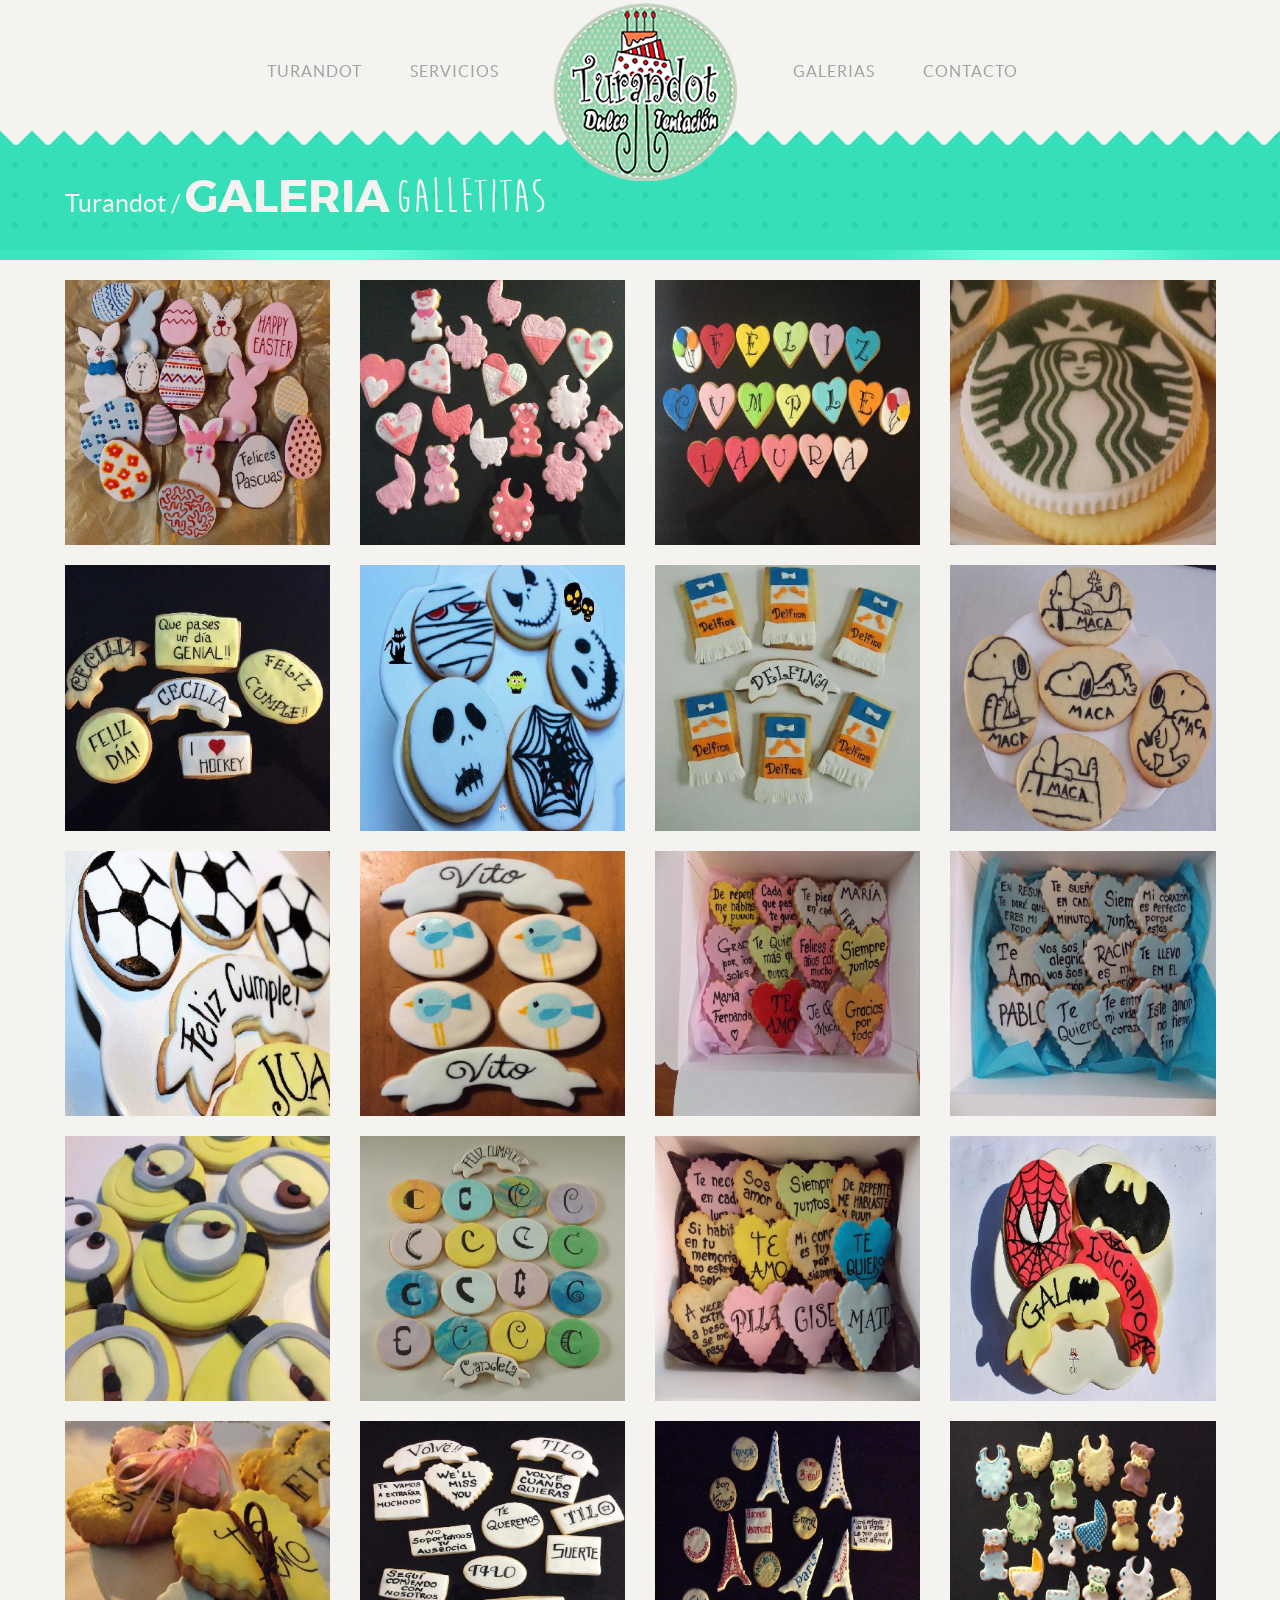
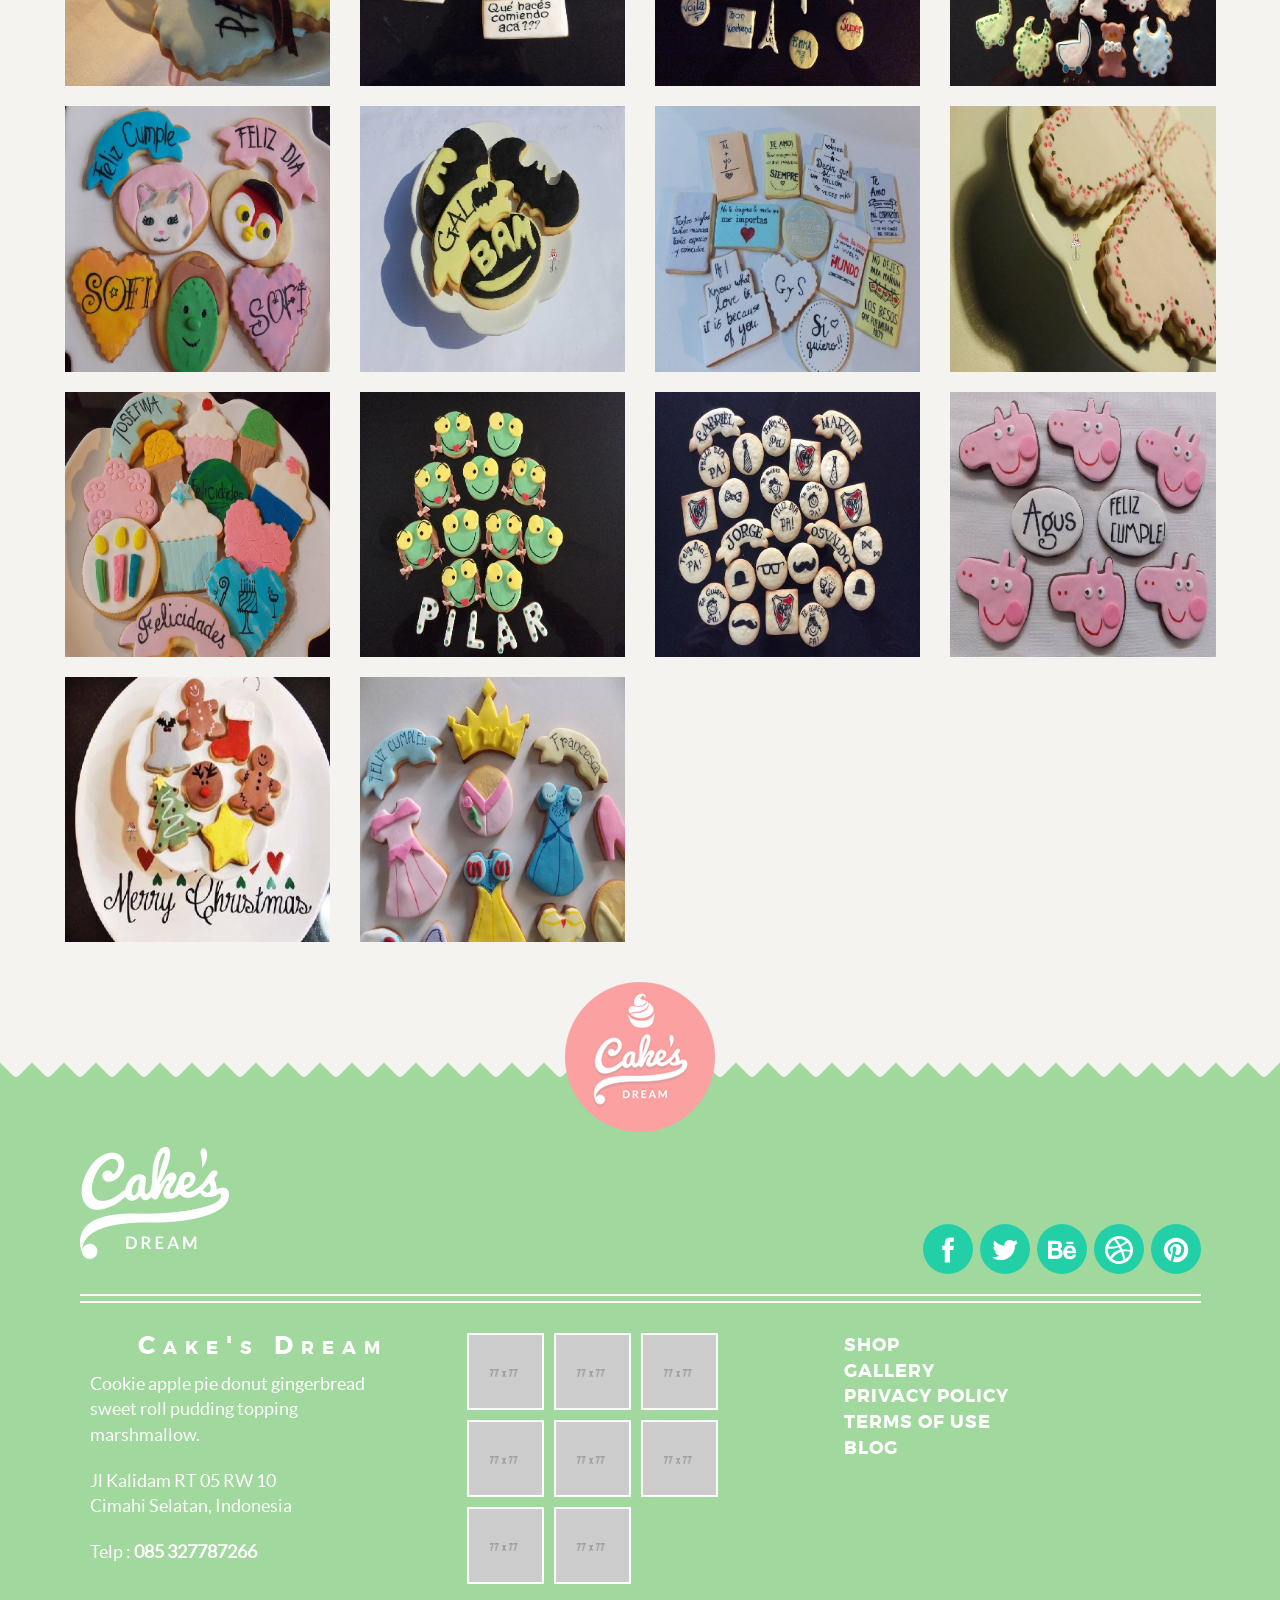
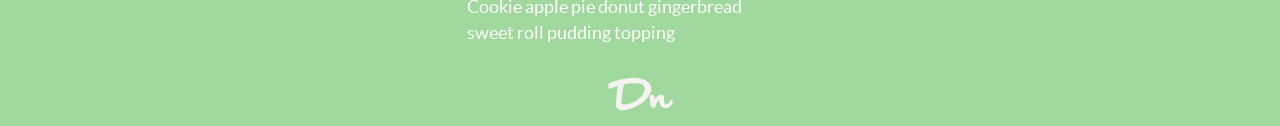
==== commit 923131d7: "arreglos de links" ====
--- a/galletitas.html
+++ b/galletitas.html
@@ -44,10 +44,10 @@
                   <nav>
                     <ul class="header-nav hidden-xs">
                       <li>
-                        <a href="#turandot">Turandot</a>
+                        <a href="index.html#turandot">Turandot</a>
                       </li>
                       <li>
-                        <a href="#servicios">Servicios</a>
+                        <a href="index.html#servicios">Servicios</a>
                       </li>
                       <li class="pad-top-0i">
                         <img style="margin-top: -18px;" alt="Logo-Cupcakes" src="assets/images/logo-170.png">
@@ -91,19 +91,19 @@
                   
                             </li> -->
                             <li>
-                              <a href="gallery.html">Galletitas</a>
-                            </li>
-                            <li>
-                              <a href="gallery-dot.html">Para el Cafe</a>
-                            </li>
-                            <li>
-                              <a href="gallery-4-column.html">Tortas Clasicas</a>
-                            </li>
-                            <li>
-                              <a href="gallery-dot.html">Tortas Tematicas</a>
-                            </li>
-                            <li>
-                              <a href="gallery-dot.html">Tortas Especiales</a>
+                              <a href="galletitas.html">Galletitas</a>
+                            </li>
+                            <li>
+                              <a href="paraelcafe.html">Para el Cafe</a>
+                            </li>
+                            <li>
+                              <a href="tortasclasicas.html">Tortas Clasicas</a>
+                            </li>
+                            <li>
+                              <a href="tortastematicas.html">Tortas Tematicas</a>
+                            </li>
+                            <li>
+                              <a href="tortasespeciales.html">Tortas Especiales</a>
                             </li>
                           </ul>
                         </div>
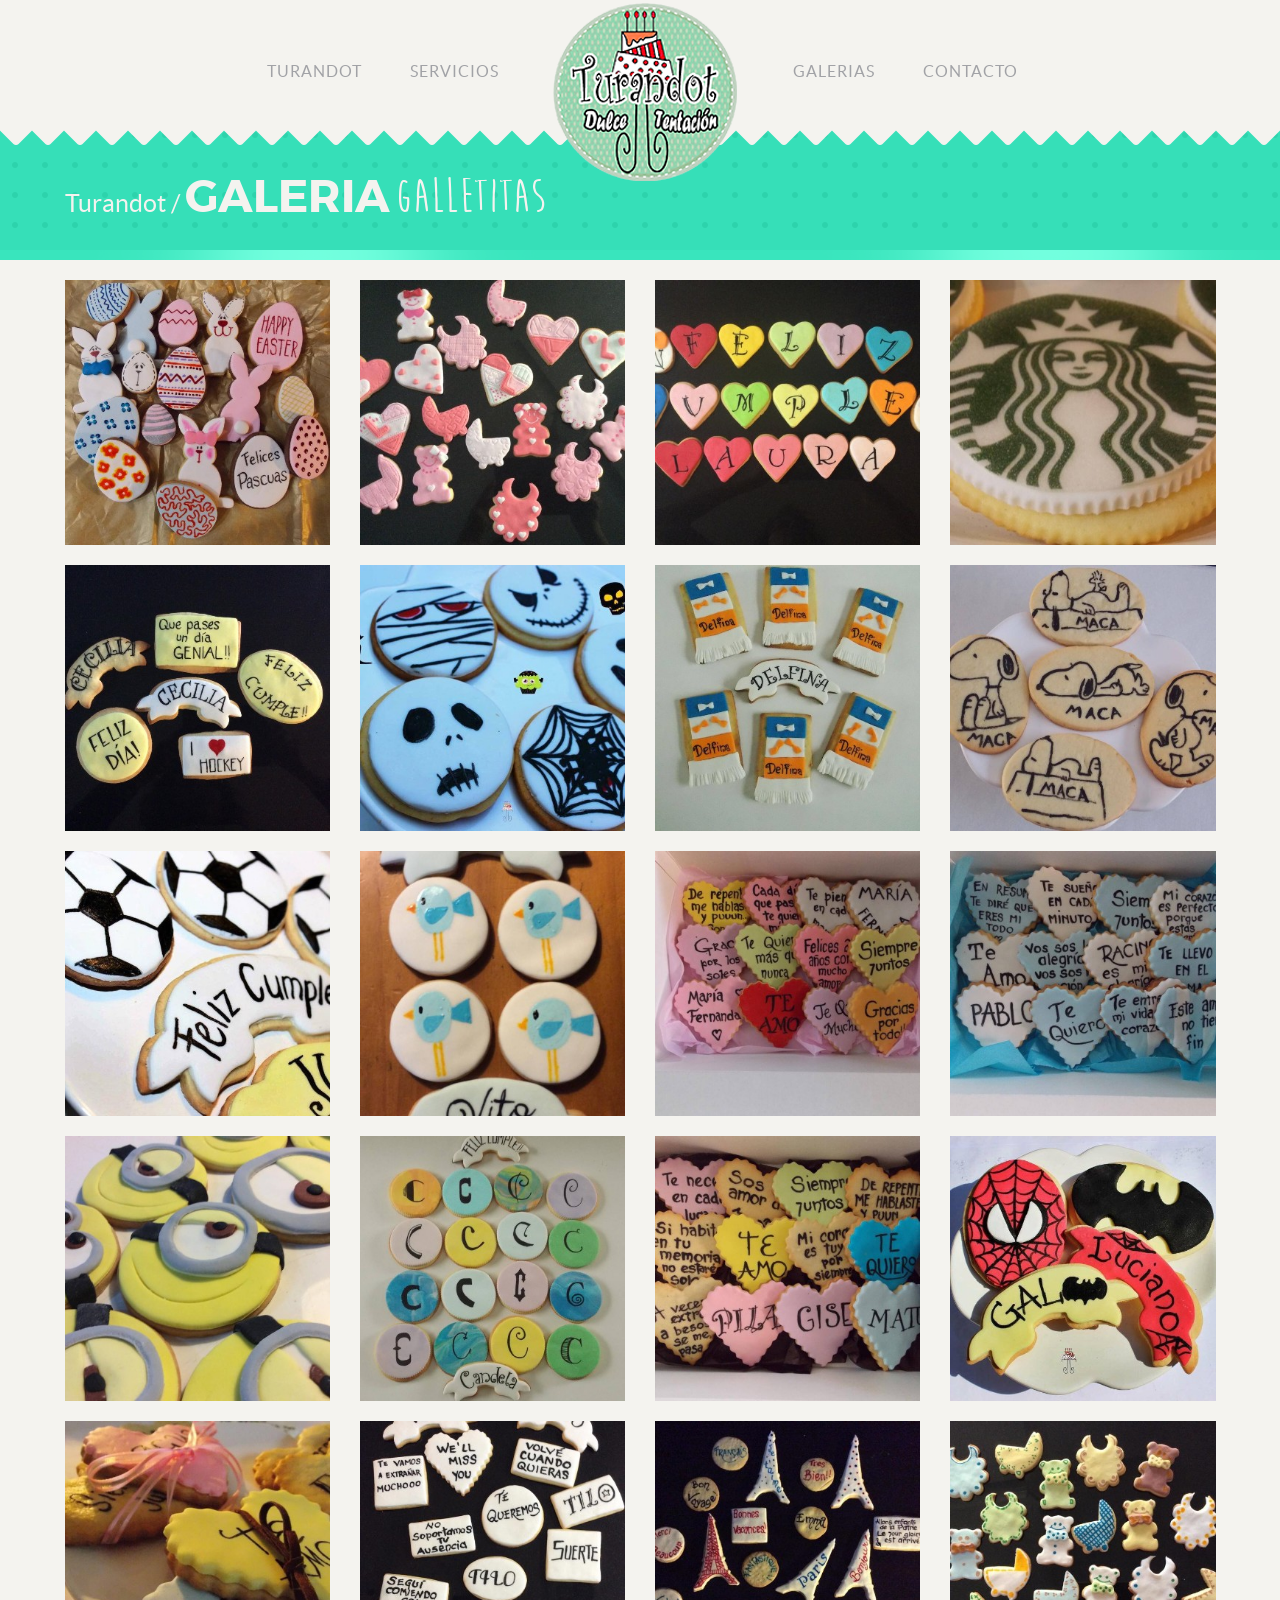
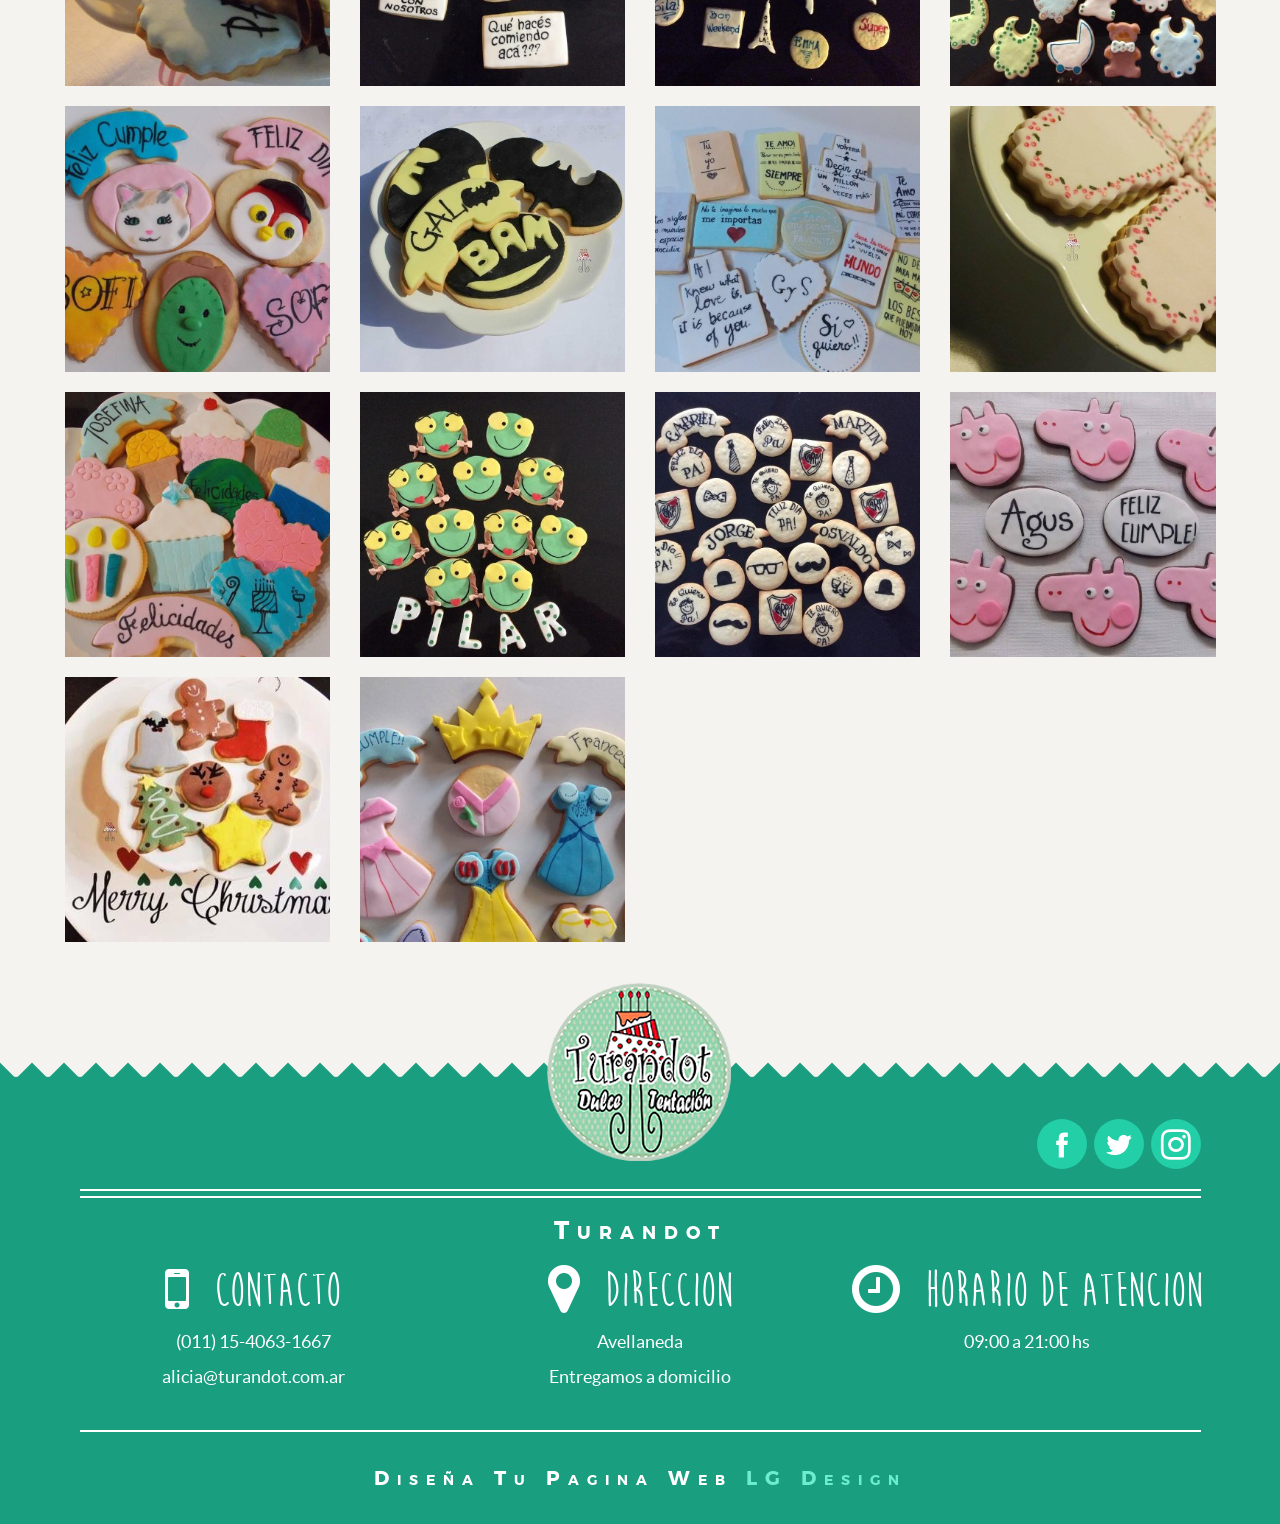
==== commit 3e269dd3: "cambios en index servicios" ====
--- a/galletitas.html
+++ b/galletitas.html
@@ -17,6 +17,7 @@
     <link href="assets/javascripts/fancybox/jquery.fancybox.css" rel="stylesheet" type="text/css">
     <link href="assets/stylesheets/css/global.css" rel="stylesheet">
     <link href="assets/stylesheets/css/effect2.css" rel="stylesheet" type="text/css">
+      <link href="assets/stylesheets/css/font-awesome.min.css" rel="stylesheet">
     <script src="assets/javascripts/modernizr.custom.js"></script>
   </head>
   <body class="demo-1">
@@ -415,138 +416,99 @@
           </div>
         </section>
         <!-- End Gallery -->            <!-- Start Footer Cake -->
-        <footer>
-          <div class="triangle-no-animate">
-            &nbsp;
+<footer>
+  <div class="triangle-no-animate">
+    &nbsp;
+  </div>
+  <div class="container">
+    <div class="abs-logo-footer">
+      <img alt="Logo-Cake" src="assets/images/logo-170.png">
+    </div>
+    <div class="top-footer">
+      <div class="row">
+        <div class="col-sm-6">
+          <ul class="sosmed-cake">
+
+          </ul>
+        </div>
+        <div class="col-sm-6 text-right">
+          <ul class="sosmed-cake">
+            <li>
+              <div class="center-sosmed">
+              <a  href="https://www.facebook.com/turandotpasteleria/" target="_blank">
+                <p class="icon icon-facebook">
+                  &nbsp;
+                </p>
+                </a>
+              </div>
+            </li>
+            <li>
+              <div class="center-sosmed">
+              <a  href="https://twitter.com/TurandotTortas" target="_blank">
+                <p class="icon icon-twitter">
+                  &nbsp;
+                </p>
+              </div>
+              </a>
+            </li>
+            <li>
+              <div class="center-sosmed">
+              <a  href="https://www.instagram.com/turandotpasteleria/" target="_blank">
+                <p class="icon icon-instagram">
+                  <i class="fa fa-instagram instastyle" aria-hidden="true" ></i>
+                </p>
+              </div>
+              </a>
+            </li>
+          </ul>
+        </div>
+      </div>
+    </div>
+    <div class="line-top-white mar-btm-20 mar-top-20">
+      &nbsp;
+    </div>
+    <div class="content-about-footer">
+      <!-- Column -->
+      <div class="row centerrow">
+        <h4>Turandot</h4>
+        <div class="col-sm-4 hidden-xs">
+          <div class="row centerrow">
+            <i class="fa fa-mobile fa-4x mar-bot20" aria-hidden="true" ><h2 class="section-heading animated contactHeader" data-animation="bounceInUp">Contacto</h2></i>
           </div>
-          <div class="container">
-            <div class="abs-logo-footer">
-              <img alt="Logo-Cake" src="assets/images/logo-150.png">
+          <p>(011) 15-4063-1667</p>
+          <p>alicia@turandot.com.ar</p>
+        </div>
+        <!-- Column -->
+        <div class="col-sm-4 hidden-xs">
+          <div class="row centerrow">
+            <i class="fa fa-map-marker fa-4x mar-bot20" aria-hidden="true" ><h2 class="section-heading animated contactHeader" data-animation="bounceInUp">Direccion</h2></i>
+          </div>
+          <p>Avellaneda</p>
+          <p>Entregamos a domicilio</p>
+        </div>
+
+        <!-- Column -->
+        <div class="col-sm-4 hidden-xs">
+          <div class="row centerrow">
+            <i class="fa fa-clock-o fa-4x mar-bot20" aria-hidden="true" ><h2 class="section-heading animated contactHeader" data-animation="bounceInUp">Horario de Atencion</h2></i>
+          </div>
+          <p>09:00 a 21:00 hs</p>
+        </div>
+      </div>
+    </div>
+        <div class="line-top-white mar-btm-20 mar-top-20">
+      &nbsp;
+    </div>
+                <div class="content-about-footer">
+              <!-- Column -->
+              <div class="col-sm-12">
+                <h4 class="lgdesign">
+                  Diseña tu Pagina Web   <a target="_blank" title="LG Design" href="http://www.lgdesign.com.ar/">LG Design</a>
+                </h4>
+              </div>
             </div>
-            <div class="top-footer">
-              <div class="row">
-                <div class="col-sm-6">
-                  <img alt="Logo-White" class="img-cake-center-res mar-btm-20" src="assets/images/logo-white.png">
-                </div>
-                <div class="col-sm-6 text-right">
-                  <ul class="sosmed-cake">
-                    <li>
-                      <div class="center-sosmed">
-                        <p class="icon icon-facebook">
-                          &nbsp;
-                        </p>
-                      </div>
-                    </li>
-                    <li>
-                      <div class="center-sosmed">
-                        <p class="icon icon-twitter">
-                          &nbsp;
-                        </p>
-                      </div>
-                    </li>
-                    <li>
-                      <div class="center-sosmed">
-                        <p class="icon icon-behance">
-                          &nbsp;
-                        </p>
-                      </div>
-                    </li>
-                    <li>
-                      <div class="center-sosmed">
-                        <p class="icon icon-dribbble">
-                          &nbsp;
-                        </p>
-                      </div>
-                    </li>
-                    <li>
-                      <div class="center-sosmed">
-                        <p class="icon icon-pinterest">
-                          &nbsp;
-                        </p>
-                      </div>
-                    </li>
-                  </ul>
-                </div>
-              </div>
-            </div>
-            <div class="line-top-white mar-btm-20 mar-top-20">
-              &nbsp;
-            </div>
-            <div class="content-about-footer">
-              <!-- Column -->
-              <div class="col-sm-4">
-                <h4>
-                  Cake's Dream
-                </h4>
-                <p class="mar-btm-20">
-                  Cookie apple pie donut gingerbread <br>sweet roll pudding topping <br>marshmallow.<br>
-                </p>
-                <p class="mar-btm-20">
-                  Jl Kalidam RT 05 RW 10 <br>Cimahi Selatan, Indonesia<br>
-                </p>
-                <p class="mar-btm-20">
-                  Telp : <strong>085 327787266</strong>
-                </p>
-              </div>
-              <!-- Column -->
-              <div class="col-sm-4 hidden-xs">
-                <ul class="list-picture-footer">
-                  <li>
-                    <a class="fancybox" data-fancybox-group="contentgallery" href="assets/images/tag-1.jpg"><img alt="Img-sm-picture" class="img-100" src="assets/images/tag-1.jpg"></a>
-                  </li>
-                  <li>
-                    <a class="fancybox" data-fancybox-group="contentgallery" href="assets/images/tag-2.jpg"><img alt="Img-sm-picture" class="img-100" src="assets/images/tag-2.jpg"></a>
-                  </li>
-                  <li>
-                    <a class="fancybox" data-fancybox-group="contentgallery" href="assets/images/tag-3.jpg"><img alt="Img-sm-picture" class="img-100" src="assets/images/tag-3.jpg"></a>
-                  </li>
-                  <li>
-                    <a class="fancybox" data-fancybox-group="contentgallery" href="assets/images/tag-4.jpg"><img alt="Img-sm-picture" class="img-100" src="assets/images/tag-4.jpg"></a>
-                  </li>
-                  <li>
-                    <a class="fancybox" data-fancybox-group="contentgallery" href="assets/images/tag-5.jpg"><img alt="Img-sm-picture" class="img-100" src="assets/images/tag-5.jpg"></a>
-                  </li>
-                  <li>
-                    <a class="fancybox" data-fancybox-group="contentgallery" href="assets/images/tag-6.jpg"><img alt="Img-sm-picture" class="img-100" src="assets/images/tag-6.jpg"></a>
-                  </li>
-                  <li>
-                    <a class="fancybox" data-fancybox-group="contentgallery" href="assets/images/tag-7.jpg"><img alt="Img-sm-picture" class="img-100" src="assets/images/tag-7.jpg"></a>
-                  </li>
-                  <li>
-                    <a class="fancybox" data-fancybox-group="contentgallery" href="assets/images/tag-8.jpg"><img alt="Img-sm-picture" class="img-100" src="assets/images/tag-8.jpg"></a>
-                  </li>
-                </ul>
-                <div class="clear"></div>
-                <p>
-                  Cookie apple pie donut gingerbread <br>sweet roll pudding topping
-                </p>
-              </div>
-              <!-- Column -->
-              <div class="col-sm-4">
-                <ul class="list-link-home">
-                  <li>
-                    <a href="shop.html">Shop</a>
-                  </li>
-                  <li>
-                    <a href="gallery.html">Gallery</a>
-                  </li>
-                  <li>
-                    <a href="privacy-policy.html">Privacy Policy</a>
-                  </li>
-                  <li>
-                    <a href="terms-of-use.html">Terms Of Use</a>
-                  </li>
-                  <li>
-                    <a href="blog-center.html">Blog</a>
-                  </li>
-                </ul>
-              </div>
-            </div>
-            <div class="logo-dn">
-              <img alt="Delip Nugraha" src="assets/images/dn.png">
-            </div>
-          </div>
-        </footer>
+  </div>
+</footer>
         <!-- End Option Cake -->
       </div>
     </div>
--- a/assets/stylesheets/css/style.css
+++ b/assets/stylesheets/css/style.css
@@ -748,6 +748,18 @@
   margin-top: 30px;
   margin-bottom: 0;
 }
+.lunch-cake h2 {
+  position: relative;
+  margin-top: 30px;
+  margin-bottom: 0;
+  color: #23cfa7;
+}
+.lunch-cake h1 {
+  letter-spacing: 7px;
+  margin-top: 0;
+  margin-bottom: 0;
+  text-shadow: -1px 3px 0px #3c763d;
+}
 @media (min-width: 768px) {
   .tittle-cake h2:before,
   .tittle-cake h2:after {
@@ -759,20 +771,42 @@
     top: 20px;
     border-radius: 50px;
   }
+    .lunch-cake h2:before,
+  .lunch-cake h2:after {
+    content: '';
+    position: absolute;
+    background-color: #23cfa7;
+    width: 10px;
+    height: 10px;
+    top: 20px;
+    border-radius: 50px;
+  }
 }
 .tittle-cake h2:before {
-  left: 460px;
+  left: 380px;
+}
+.lunch-cake h2:before {
+  left: 380px;
 }
 @media (min-width: 992px) and (max-width: 1199px) {
   .tittle-cake h2:before {
     left: 355px;
   }
+    .lunch-cake h2:before {
+    left: 355px;
+  }
 }
 .tittle-cake h2:after {
-  right: 460px;
+  right: 380px;
+}
+.lunch-cake h2:after {
+  right: 380px;
 }
 @media (min-width: 992px) and (max-width: 1199px) {
   .tittle-cake h2:after {
+    left: 575px;
+  }
+    .lunch-cake h2:after {
     left: 575px;
   }
 }
@@ -845,11 +879,22 @@
   font-size: 18px;
   font-family: 'latoregular';
 }
+.pad-top-30{
+      padding-top: 30px;
+}
 .green-table {
   background-color: #23cfa7;
   border-top: 10px solid #a0ecd9;
 }
 .green-table.mar-to-top {
+  margin-top: -105px;
+  height: 100px;
+}
+.softgreen-table {
+  background-color: #23cfa7;
+  border-top: 10px solid #a0ecd9;
+}
+.softgreen-table.mar-to-top {
   margin-top: -105px;
   height: 100px;
 }
@@ -1550,19 +1595,27 @@
   margin: 0 auto;
 }
 .option-content .messes .round-wrap.green-option {
-  background: url('../../images/cake-white-lg2.png') no-repeat center;
+  background: url('../../images/torta-clasica.png') no-repeat center;
+  background-color: #23cfa7;
+}
+.option-content .messes .round-wrap.orange-option {
+  background: url('../../images/torta-especial.png') no-repeat center;
+  background-color: #ffbb63;
+}
+/*.option-content .messes .round-wrap.green-option {
+  background: url('../../images/cake-white-lg.png') no-repeat center;
   background-color: #23cfa7;
 }
 .option-content .messes .round-wrap.orange-option {
   background: url('../../images/cake-white-lg.png') no-repeat center;
   background-color: #ffbb63;
-}
+}*/
 .option-content .messes .round-wrap.blue-option {
-  background: url('../../images/cake-white-lg.png') no-repeat center;
+  background: url('../../images/torta-tematica1.png') no-repeat center;
   background-color: #59d4f0;
 }
 .option-content .messes .round-wrap.pink-option {
-  background: url('../../images/cake-white-lg.png') no-repeat center;
+  background: url('../../images/galletita.png') no-repeat center;
   background-color: #fba1a1;
 }
 .option-content .messes .round-wrap.purple-option {
@@ -1827,10 +1880,10 @@
   height: 5px;
   background-color: #FEFEFE;
   margin: 0 auto;
-  margin-bottom: 20px;
+  margin-bottom: 0px;
 }
 .about-cake p {
-  font-size: 18px;
+  font-size: 19px;
 }
 .img-round-about {
   display: block;
@@ -1954,7 +2007,7 @@
 =============================================== 
 */
 footer {
-  background-color: #A1D89D;
+  background-color: #1a9e80;
   color: #ffffff;
 }
 footer .abs-logo-footer {
@@ -1962,6 +2015,17 @@
   margin: 0 auto;
   text-align: center;
   margin-top: -100px;
+}
+.contactHeader{
+      margin-top: 3px !important;
+    margin-left: 25px !important;
+}
+
+.align-center{
+  text-align: center;
+}
+.centerrow{
+  text-align: center;
 }
 footer .top-footer {
   display: block;
@@ -1969,6 +2033,7 @@
   border-bottom: 2px solid #ffffff;
   padding-bottom: 15px;
   margin: 15px 15px -15px 15px;
+      margin-top: -138px;
 }
 footer .line-top-white {
   border-bottom: 2px solid #ffffff;
@@ -1984,16 +2049,28 @@
     margin-top: 20px;
     text-align: center;
   }
+}
+.instastyle{
+      font-size: 35px !important;
+}
+.icon-instagram{
+  padding: 8px 10px 10px 10px !important;
 }
 footer .content-about-footer h4 {
     font-family: 'montserratbold';
     text-transform: capitalize;
     font-size: 25px;
     letter-spacing: 8px;
-    margin-top: 20px;
+    margin-top: 10px;
+    margin-bottom: 15px;
         text-align: center;
     font-variant: small-caps;
 }
+footer .lgdesign{
+      font-size: 20px !important;
+          margin-top: 25px !important;
+    margin-bottom: 25px !important;
+    } 
 footer .content-about-footer p {
   font-size: 18px;
 }
@@ -2100,6 +2177,7 @@
 @media (min-width: 768px) {
   .sosmed-cake li .center-sosmed p {
     font-size: 28px;
+        color: #ffffff;
   }
 }
 .logo-dn {
--- a/assets/stylesheets/css/global.css
+++ b/assets/stylesheets/css/global.css
@@ -241,7 +241,7 @@
 ===============================================
 */
 a {
-  color: #0CA07E;
+  color: #6eeccf;
 }
 a:hover {
   color: #207763;
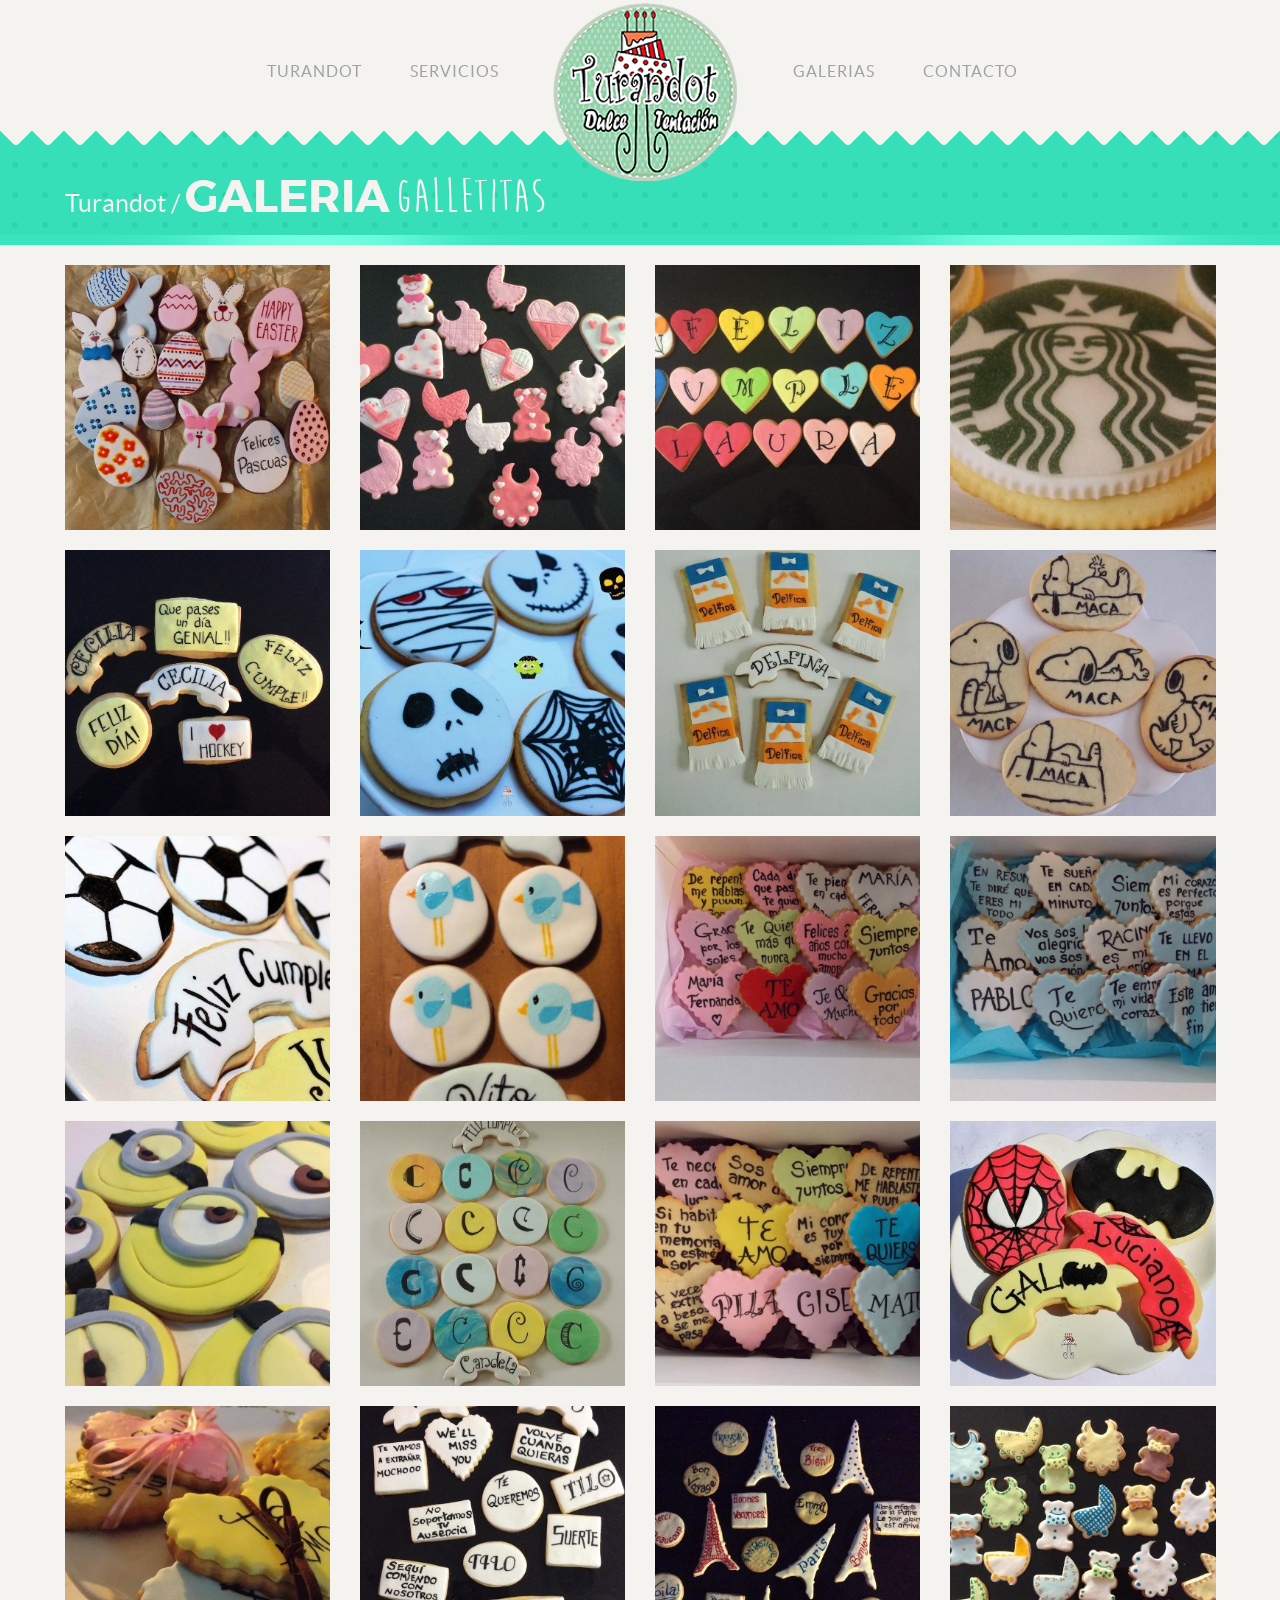
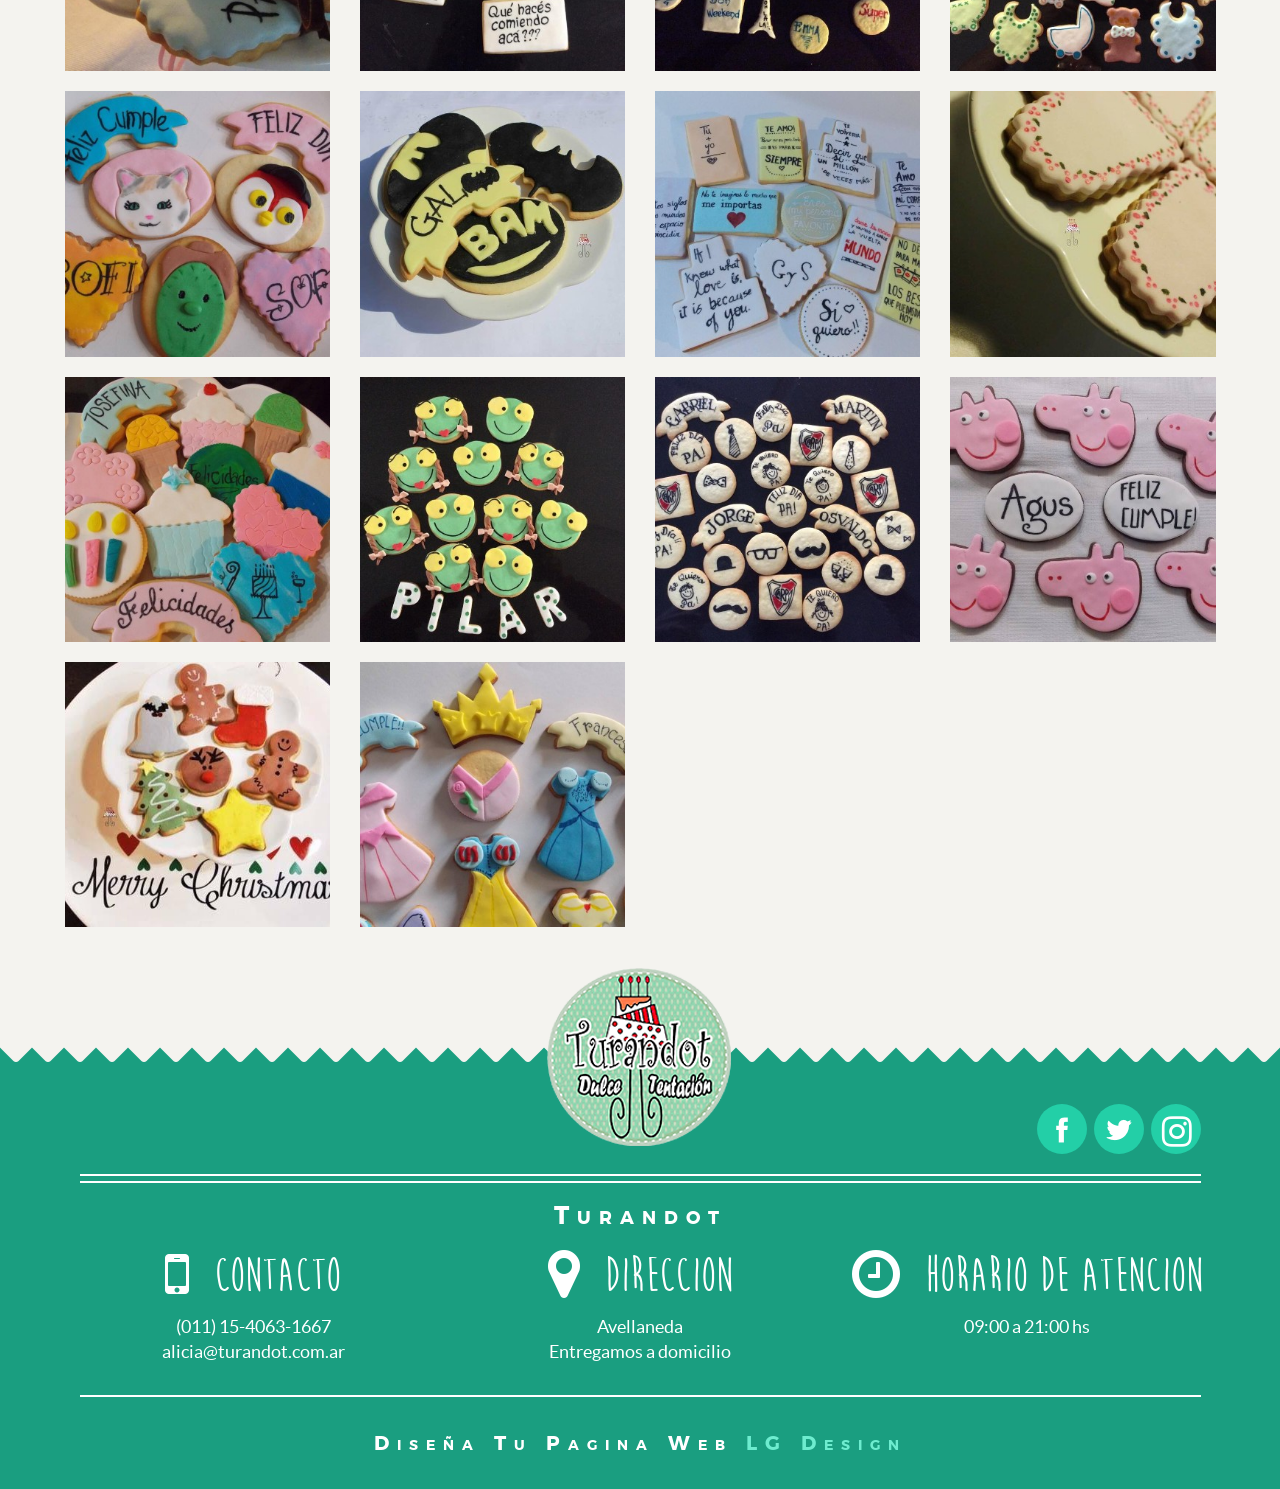
==== commit e1830210: "refactor para subir" ====
--- a/galletitas.html
+++ b/galletitas.html
@@ -40,7 +40,7 @@
               <div class="top-header">
                 <div class="container">
                   <div class="navbar-header visible-xs">
-                    <button class="navbar-toggle toggle-cake show-menu"><span class="sr-only">Toggle Navigation</span><span class="icon-bar"></span><span class="icon-bar"></span><span class="icon-bar"></span></button><a class="navbar-brand navbar-cake" href="#"><img alt="Logo-Cupcakes" src="assets/images/logo-100.png"></a>
+                    <button class="navbar-toggle toggle-cake show-menu"><span class="sr-only">Toggle Navigation</span><span class="icon-bar"></span><span class="icon-bar"></span><span class="icon-bar"></span></button><a class="navbar-brand navbar-cake" href="#"><img class="logo-turandot-mobile" alt="Logo-Cupcakes" src="assets/images/logo-170.png"></a>
                   </div>
                   <nav>
                     <ul class="header-nav hidden-xs">
--- a/assets/stylesheets/css/style.css
+++ b/assets/stylesheets/css/style.css
@@ -228,7 +228,7 @@
 }
 .header-wrapper .wrap-header.green-top-dot {
   background: url('../../images/dot-green-1.png') repeat;
-  height: 250px;
+  height: 100%;
 }
 .header-wrapper .wrap-header.orange-top-dot {
   background: url('../../images/dot-orange-1.png') repeat;
@@ -480,7 +480,7 @@
   margin: 0 auto;
 }
 .header-wrapper .toggle-cake {
-  background-color: #fba1a1;
+  background-color: #ace1a7;
   -webkit-transition: all 0.2s ease-out;
   -moz-transition: all 0.2s ease-out;
   -ms-transition: all 0.2s ease-out;
@@ -503,6 +503,10 @@
   .header-wrapper .mega-menu {
     margin-top: 20px;
   }
+
+  .about-cake p {
+    font-size: 16px;
+}
 }
 .header-wrapper .mega-menu .tittle-mega {
   text-align: center;
@@ -796,6 +800,37 @@
     left: 355px;
   }
 }
+
+@media (max-width: 700px) {
+  .about-cake p {
+    font-size: 16px !important;
+    padding-top: 20px !important;
+  }
+  .turandot h2 {
+    font-size: 47px !important;
+  }
+  .tittle-cake h2 {
+    font-size: 46px !important;
+  }
+  .contactHeader {
+    margin-top: 12px !important;
+    margin-left: 28px !important;
+  }
+  footer .top-footer {
+      margin-top: -44px !important;
+  }
+
+  .logo-turandot-mobile{
+        width: 180px !important;
+    margin-top: -8px !important;
+  }
+
+  .icon-instagram {
+      padding: 3px 0px 0px 0px !important;
+  }
+
+}
+
 .tittle-cake h2:after {
   right: 380px;
 }
@@ -826,6 +861,9 @@
     top: 20px;
     border-radius: 50px;
   }
+  .about-cake p {
+    font-size: 16px;
+}
 }
 .turandot h2:after {
     right: 490px !important;
@@ -894,6 +932,13 @@
   background-color: #23cfa7;
   border-top: 10px solid #a0ecd9;
 }
+
+.softblue-table {
+    background-color: #337ab7;
+    border-top: 10px solid #5e93c1;
+    border-bottom: 10px solid #5e93c1;
+}
+
 .softgreen-table.mar-to-top {
   margin-top: -105px;
   height: 100px;
@@ -1828,7 +1873,7 @@
 }
 .abouts-cake h2:before,
 .abouts-cake h2:after {
-  background-color: #23cfa7;
+  background-color: #ffffff;
 }
 .abouts-cake h4 {
   font-family: 'montserratbold';
@@ -2017,8 +2062,8 @@
   margin-top: -100px;
 }
 .contactHeader{
-      margin-top: 3px !important;
-    margin-left: 25px !important;
+      margin-top: 3px ;
+    margin-left: 25px ;
 }
 
 .align-center{
@@ -2052,10 +2097,11 @@
 }
 .instastyle{
       font-size: 35px !important;
-}
-.icon-instagram{
-  padding: 8px 10px 10px 10px !important;
-}
+          padding: 0px 0px 0px 1px;
+}
+/*.icon-instagram{
+  padding: 8px 10px 10px 10px ;
+}*/
 footer .content-about-footer h4 {
     font-family: 'montserratbold';
     text-transform: capitalize;
@@ -2073,6 +2119,7 @@
     } 
 footer .content-about-footer p {
   font-size: 18px;
+      margin: 0 0 0 0;
 }
 footer .list-picture-footer {
   margin-top: 20px;
@@ -2168,6 +2215,7 @@
   height: 100%;
 }
 .sosmed-cake li .center-sosmed p {
+      color: white;
   text-align: center;
   display: table-cell;
   vertical-align: middle;
--- a/assets/stylesheets/css/global.css
+++ b/assets/stylesheets/css/global.css
@@ -127,7 +127,7 @@
   display: inline-block;
 }
 .btn-pink-cake {
-  background-color: #23cfa7;
+  background-color: #337ab7;
   text-transform: uppercase;
   color: #ffffff;
   -webkit-transition: all 0.2s ease-out;
